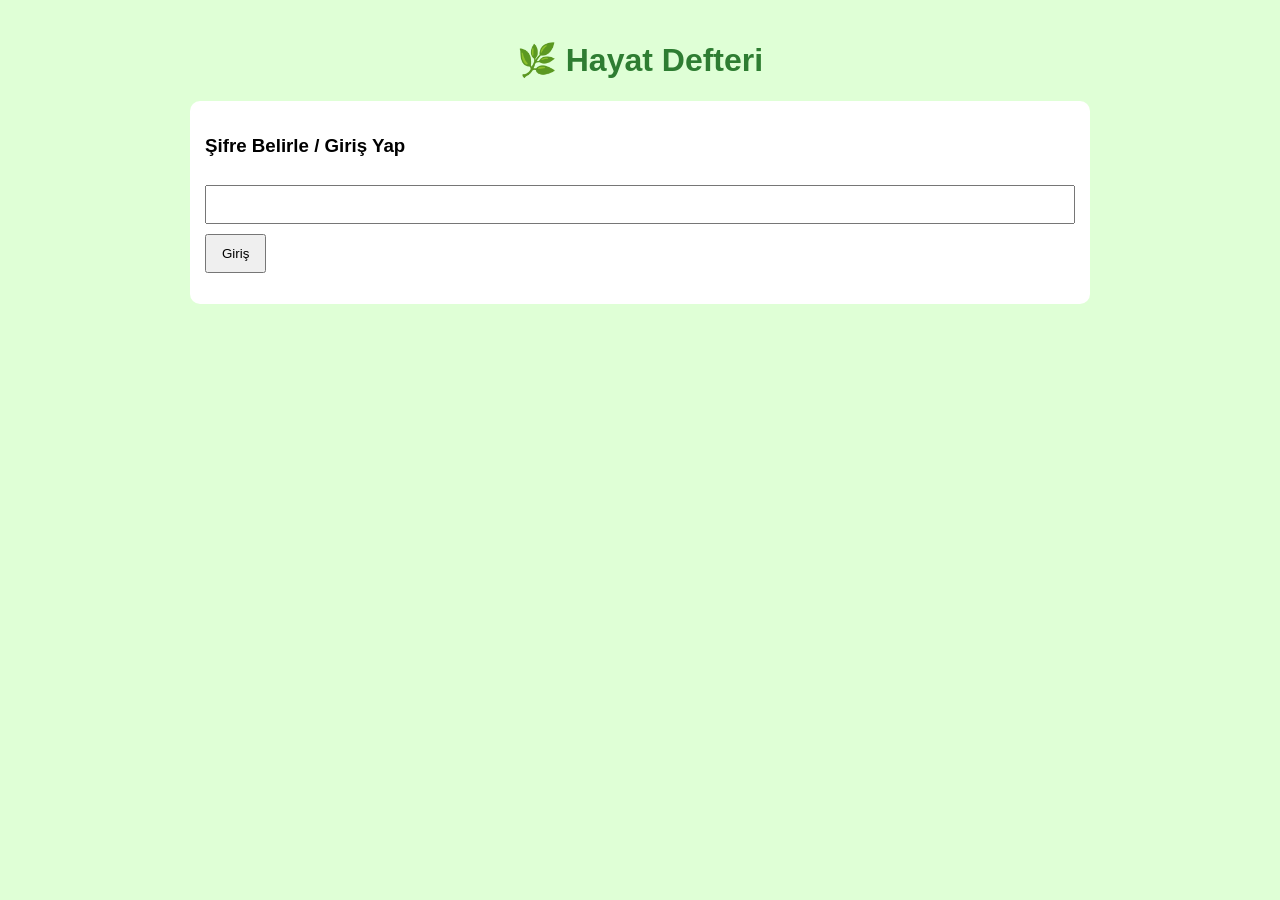
==== index.html @ 713da4f9 "Rename index.html.html to index.html" ====
﻿<!DOCTYPE html>
<html lang="tr">
<head>
<meta charset="UTF-8">
<title>Hayat Defteri</title>

<style>
body{
background:#dfffd6;
font-family:Arial,sans-serif;
max-width:900px;
margin:auto;
padding:20px;
}

h1{
text-align:center;
color:#2e7d32;
}

.kutu{
background:white;
padding:15px;
margin-top:15px;
border-radius:10px;
}

input,textarea,select{
width:100%;
padding:10px;
margin-top:10px;
box-sizing:border-box;
}

button{
padding:10px 15px;
margin-top:10px;
cursor:pointer;
}

.hidden{
display:none;
}
</style>
</head>
<body>

<h1>🌿 Hayat Defteri</h1>

<div id="loginBox" class="kutu">
<h3>Şifre Belirle / Giriş Yap</h3>

<input type="password" id="sifre">

<button onclick="giris()">Giriş</button>

<p id="hata"></p>
</div>

<div id="app" class="hidden">

<div class="kutu">
<h2>📅 Tarih</h2>
<input type="date" id="tarih">
</div>

<div class="kutu">
<h2>📝 Günlük</h2>

<textarea id="gunluk" rows="6"></textarea>

<select id="ruh">
<option>😄 Çok iyi</option>
<option>🙂 İyi</option>
<option>😐 Normal</option>
<option>😔 Kötü</option>
</select>

<button onclick="kaydet()">Kaydet</button>
</div>

<div class="kutu">
<h2>🎯 Hedefler</h2>

<input id="hedefInput">

<button onclick="hedefEkle()">Hedef Ekle</button>

<ul id="hedefListe"></ul>
</div>

<div class="kutu">
<h2>🔎 Arama</h2>

<input id="aramaInput" oninput="arama()" placeholder="Ara">

<ul id="aramaListe"></ul>
</div>

<div class="kutu">
<h2>📊 İstatistik</h2>

<p>Toplam Günlük: <span id="topGunluk">0</span></p>

<p>Toplam Hedef: <span id="topHedef">0</span></p>

<p>Tamamlanan Hedef: <span id="tamamlanan">0</span></p>
</div>

</div>

<script>

let sifre = localStorage.getItem("sifre");

if(!sifre){

sifre = prompt("İlk şifreni belirle");

if(sifre){
localStorage.setItem("sifre",sifre);
}

}

function giris(){

let girilen =
document.getElementById("sifre").value;

if(girilen===sifre){

document.getElementById("loginBox").style.display="none";

document.getElementById("app").classList.remove("hidden");

}
else{

document.getElementById("hata").innerText=
"Yanlış şifre";

}

}

let gunlukler =
JSON.parse(localStorage.getItem("gunlukler")||"[]");

function kaydet(){

let tarih =
document.getElementById("tarih").value;

let yazi =
document.getElementById("gunluk").value;

let ruh =
document.getElementById("ruh").value;

if(tarih==="" || yazi.trim()===""){

alert("Tarih ve günlük gir");

return;

}

gunlukler.push({

tarih:tarih,
yazi:yazi,
ruh:ruh

});

localStorage.setItem(
"gunlukler",
JSON.stringify(gunlukler)
);

document.getElementById("gunluk").value="";

istatistik();

alert("Kaydedildi");

}

let hedefler =
JSON.parse(localStorage.getItem("hedefler")||"[]");

function hedefEkle(){

let hedef =
document.getElementById("hedefInput").value;

if(hedef.trim()==="") return;

hedefler.push({

isim:hedef,
tamam:false

});

localStorage.setItem(
"hedefler",
JSON.stringify(hedefler)
);

document.getElementById("hedefInput").value="";

hedefListe();

}

function hedefListe(){

let liste =
document.getElementById("hedefListe");

liste.innerHTML="";

let tamam=0;

hedefler.forEach((h,i)=>{

if(h.tamam) tamam++;

liste.innerHTML +=
`<li>
<input type="checkbox"
${h.tamam?"checked":""}
onchange="degistir(${i})">
${h.isim}
</li>`;

});

document.getElementById("tamamlanan").innerText=
tamam;

document.getElementById("topHedef").innerText=
hedefler.length;

}

function degistir(i){

hedefler[i].tamam =
!hedefler[i].tamam;

localStorage.setItem(
"hedefler",
JSON.stringify(hedefler)
);

hedefListe();

}

function arama(){

let metin =
document.getElementById("aramaInput")
.value.toLowerCase();

let liste =
document.getElementById("aramaListe");

liste.innerHTML="";

gunlukler.forEach(g=>{

if(
g.yazi.toLowerCase().includes(metin)
){

liste.innerHTML +=
`<li>${g.tarih} - ${g.yazi}</li>`;

}

});

}

function istatistik(){

document.getElementById("topGunluk")
.innerText =
gunlukler.length;

}

istatistik();
hedefListe();

</script>

</body>
</html>
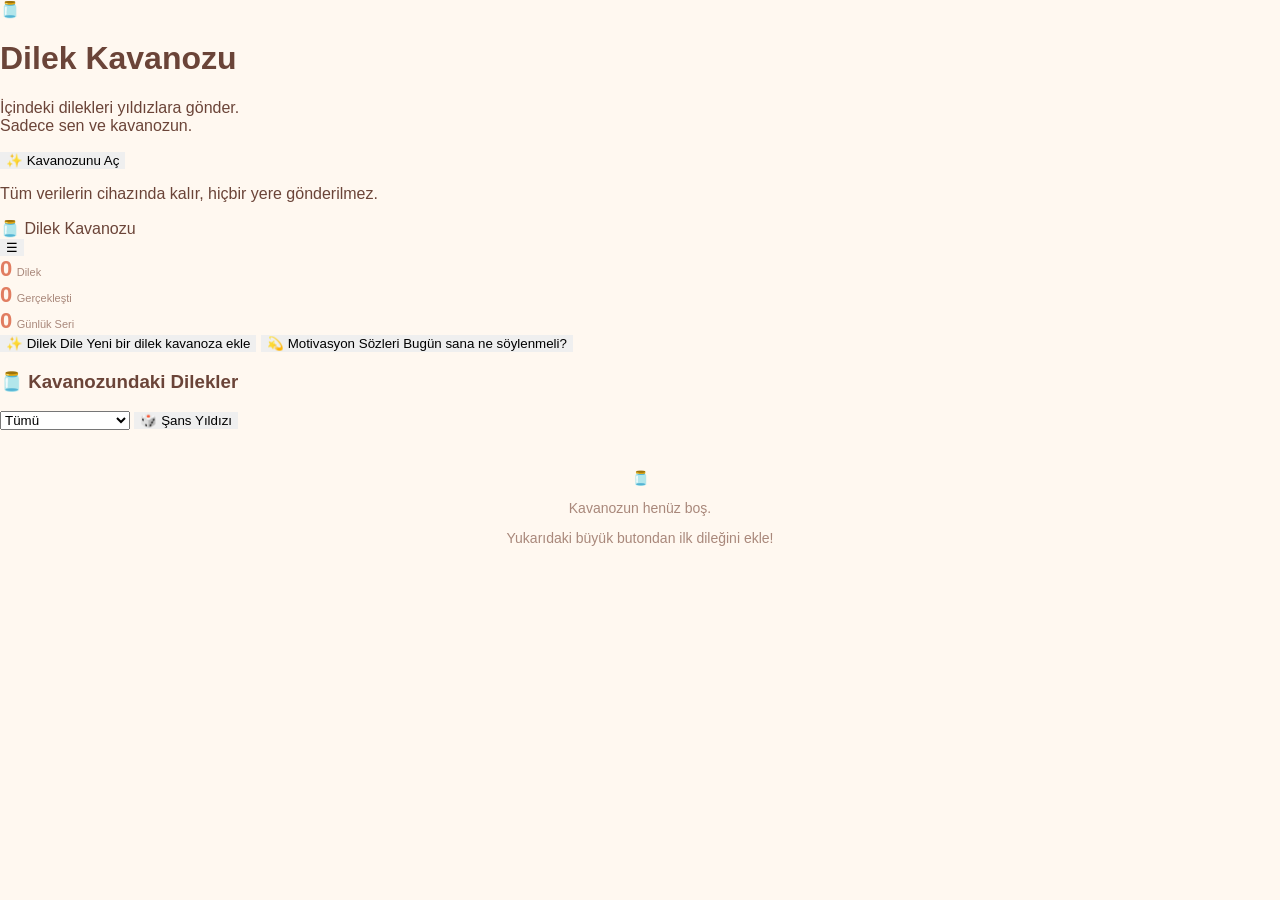
==== commit 6dcbfef8: "Update index.html" ====
--- a/index.html
+++ b/index.html
@@ -1,303 +1,224 @@
-﻿<!DOCTYPE html>
+<!DOCTYPE html>
 <html lang="tr">
 <head>
 <meta charset="UTF-8">
-<title>Hayat Defteri</title>
-
-<style>
-body{
-background:#dfffd6;
-font-family:Arial,sans-serif;
-max-width:900px;
-margin:auto;
-padding:20px;
-}
-
-h1{
-text-align:center;
-color:#2e7d32;
-}
-
-.kutu{
-background:white;
-padding:15px;
-margin-top:15px;
-border-radius:10px;
-}
-
-input,textarea,select{
-width:100%;
-padding:10px;
-margin-top:10px;
-box-sizing:border-box;
-}
-
-button{
-padding:10px 15px;
-margin-top:10px;
-cursor:pointer;
-}
-
-.hidden{
-display:none;
-}
-</style>
+<meta name="viewport" content="width=device-width, initial-scale=1.0">
+<title>Dilek Kavanozu</title>
+<link rel="manifest" href="manifest.json">
+<meta name="theme-color" content="#0f0c29">
+<link rel="stylesheet" href="style-5.css">
+<link href="https://fonts.googleapis.com/css2?family=Quicksand:wght@400;600;700&display=swap" rel="stylesheet">
 </head>
 <body>
 
-<h1>🌿 Hayat Defteri</h1>
-
-<div id="loginBox" class="kutu">
-<h3>Şifre Belirle / Giriş Yap</h3>
-
-<input type="password" id="sifre">
-
-<button onclick="giris()">Giriş</button>
-
-<p id="hata"></p>
-</div>
-
-<div id="app" class="hidden">
-
-<div class="kutu">
-<h2>📅 Tarih</h2>
-<input type="date" id="tarih">
-</div>
-
-<div class="kutu">
-<h2>📝 Günlük</h2>
-
-<textarea id="gunluk" rows="6"></textarea>
-
-<select id="ruh">
-<option>😄 Çok iyi</option>
-<option>🙂 İyi</option>
-<option>😐 Normal</option>
-<option>😔 Kötü</option>
-</select>
-
-<button onclick="kaydet()">Kaydet</button>
-</div>
-
-<div class="kutu">
-<h2>🎯 Hedefler</h2>
-
-<input id="hedefInput">
-
-<button onclick="hedefEkle()">Hedef Ekle</button>
-
-<ul id="hedefListe"></ul>
-</div>
-
-<div class="kutu">
-<h2>🔎 Arama</h2>
-
-<input id="aramaInput" oninput="arama()" placeholder="Ara">
-
-<ul id="aramaListe"></ul>
-</div>
-
-<div class="kutu">
-<h2>📊 İstatistik</h2>
-
-<p>Toplam Günlük: <span id="topGunluk">0</span></p>
-
-<p>Toplam Hedef: <span id="topHedef">0</span></p>
-
-<p>Tamamlanan Hedef: <span id="tamamlanan">0</span></p>
-</div>
-
-</div>
-
-<script>
-
-let sifre = localStorage.getItem("sifre");
-
-if(!sifre){
-
-sifre = prompt("İlk şifreni belirle");
-
-if(sifre){
-localStorage.setItem("sifre",sifre);
-}
-
-}
-
-function giris(){
-
-let girilen =
-document.getElementById("sifre").value;
-
-if(girilen===sifre){
-
-document.getElementById("loginBox").style.display="none";
-
-document.getElementById("app").classList.remove("hidden");
-
-}
-else{
-
-document.getElementById("hata").innerText=
-"Yanlış şifre";
-
-}
-
-}
-
-let gunlukler =
-JSON.parse(localStorage.getItem("gunlukler")||"[]");
-
-function kaydet(){
-
-let tarih =
-document.getElementById("tarih").value;
-
-let yazi =
-document.getElementById("gunluk").value;
-
-let ruh =
-document.getElementById("ruh").value;
-
-if(tarih==="" || yazi.trim()===""){
-
-alert("Tarih ve günlük gir");
-
-return;
-
-}
-
-gunlukler.push({
-
-tarih:tarih,
-yazi:yazi,
-ruh:ruh
-
-});
-
-localStorage.setItem(
-"gunlukler",
-JSON.stringify(gunlukler)
-);
-
-document.getElementById("gunluk").value="";
-
-istatistik();
-
-alert("Kaydedildi");
-
-}
-
-let hedefler =
-JSON.parse(localStorage.getItem("hedefler")||"[]");
-
-function hedefEkle(){
-
-let hedef =
-document.getElementById("hedefInput").value;
-
-if(hedef.trim()==="") return;
-
-hedefler.push({
-
-isim:hedef,
-tamam:false
-
-});
-
-localStorage.setItem(
-"hedefler",
-JSON.stringify(hedefler)
-);
-
-document.getElementById("hedefInput").value="";
-
-hedefListe();
-
-}
-
-function hedefListe(){
-
-let liste =
-document.getElementById("hedefListe");
-
-liste.innerHTML="";
-
-let tamam=0;
-
-hedefler.forEach((h,i)=>{
-
-if(h.tamam) tamam++;
-
-liste.innerHTML +=
-`<li>
-<input type="checkbox"
-${h.tamam?"checked":""}
-onchange="degistir(${i})">
-${h.isim}
-</li>`;
-
-});
-
-document.getElementById("tamamlanan").innerText=
-tamam;
-
-document.getElementById("topHedef").innerText=
-hedefler.length;
-
-}
-
-function degistir(i){
-
-hedefler[i].tamam =
-!hedefler[i].tamam;
-
-localStorage.setItem(
-"hedefler",
-JSON.stringify(hedefler)
-);
-
-hedefListe();
-
-}
-
-function arama(){
-
-let metin =
-document.getElementById("aramaInput")
-.value.toLowerCase();
-
-let liste =
-document.getElementById("aramaListe");
-
-liste.innerHTML="";
-
-gunlukler.forEach(g=>{
-
-if(
-g.yazi.toLowerCase().includes(metin)
-){
-
-liste.innerHTML +=
-`<li>${g.tarih} - ${g.yazi}</li>`;
-
-}
-
-});
-
-}
-
-function istatistik(){
-
-document.getElementById("topGunluk")
-.innerText =
-gunlukler.length;
-
-}
-
-istatistik();
-hedefListe();
-
-</script>
-
+<!-- 🌟 HOŞGELDİN EKRANI -->
+<div id="welcomeScreen" class="screen active">
+  <div class="stars-bg"></div>
+  <div class="welcome-content">
+    <div class="jar-icon">🫙</div>
+    <h1>Dilek Kavanozu</h1>
+    <p class="welcome-sub">İçindeki dilekleri yıldızlara gönder.<br>Sadece sen ve kavanozun.</p>
+    <button id="startBtn" class="btn-magic">✨ Kavanozunu Aç</button>
+    <p class="welcome-hint">Tüm verilerin cihazında kalır, hiçbir yere gönderilmez.</p>
+  </div>
+</div>
+
+<!-- 🔐 KİLİT EKRANI (varsa) -->
+<div id="lockScreen" class="screen hidden">
+  <div class="stars-bg"></div>
+  <div class="lock-content">
+    <div class="jar-icon small">🔒</div>
+    <h2>Kavanozun Kilitli</h2>
+    <input type="password" id="pinInput" inputmode="numeric" maxlength="6" placeholder="PIN Kodun">
+    <button id="pinSubmit" class="btn-magic">Aç</button>
+    <p id="pinError" class="error-text hidden">Yanlış PIN</p>
+  </div>
+</div>
+
+<!-- 🏠 ANA UYGULAMA -->
+<div id="app" class="screen hidden">
+  <div class="stars-bg"></div>
+  
+  <header class="top-bar">
+    <div class="logo-small">🫙 Dilek Kavanozu</div>
+    <button id="menuBtn" class="icon-btn">☰</button>
+  </header>
+
+  <main class="main-content">
+    
+    <div id="luckyStarCard" class="lucky-star hidden">
+      <div class="lucky-label">⭐ Bugünün Şans Yıldızı</div>
+      <p id="luckyText"></p>
+      <button id="luckyClose" class="btn-small">Kapat</button>
+    </div>
+
+    <div class="stats-bar">
+      <div class="stat-item">
+        <span id="statTotal" class="stat-num">0</span>
+        <span class="stat-label">Dilek</span>
+      </div>
+      <div class="stat-item">
+        <span id="statDone" class="stat-num">0</span>
+        <span class="stat-label">Gerçekleşti</span>
+      </div>
+      <div class="stat-item">
+        <span id="statStreak" class="stat-num">0</span>
+        <span class="stat-label">Günlük Seri</span>
+      </div>
+    </div>
+
+    <div class="hero-buttons">
+      <button id="wishBtn" class="btn-giant">
+        <span class="giant-icon">✨</span>
+        <span class="giant-text">Dilek Dile</span>
+        <span class="giant-sub">Yeni bir dilek kavanoza ekle</span>
+      </button>
+      
+      <button id="motivationBtn" class="btn-giant secondary">
+        <span class="giant-icon">💫</span>
+        <span class="giant-text">Motivasyon Sözleri</span>
+        <span class="giant-sub">Bugün sana ne söylenmeli?</span>
+      </button>
+    </div>
+
+    <div class="section-header">
+      <h3>🫙 Kavanozundaki Dilekler</h3>
+      <div class="filter-row">
+        <select id="categoryFilter">
+          <option value="all">Tümü</option>
+          <option value="love">💕 Aşk</option>
+          <option value="money">💰 Para</option>
+          <option value="health">🏥 Sağlık</option>
+          <option value="career">🚀 Kariyer</option>
+          <option value="family">👨‍👩‍👧 Aile</option>
+          <option value="growth">🌟 Kişisel Gelişim</option>
+          <option value="surprise">🎁 Sürpriz</option>
+        </select>
+        <button id="luckyStarBtn" class="btn-small glow">🎲 Şans Yıldızı</button>
+      </div>
+    </div>
+
+    <div id="wishList" class="wish-list"></div>
+    <div id="emptyWishes" class="empty-state">
+      <div class="empty-jar">🫙</div>
+      <p>Kavanozun henüz boş.</p>
+      <p class="empty-sub">Yukarıdaki büyük butondan ilk dileğini ekle!</p>
+    </div>
+  </main>
+</div>
+
+<!-- 📝 DİLEK EKLEME MODALI -->
+<div id="wishModal" class="modal hidden">
+  <div class="modal-overlay"></div>
+  <div class="modal-content">
+    <button class="modal-close" id="closeWishModal">×</button>
+    <h2>✨ Yeni Dilek</h2>
+    
+    <div class="form-group">
+      <label>Kategorin</label>
+      <div class="category-pills">
+        <button class="pill" data-cat="love">💕 Aşk</button>
+        <button class="pill" data-cat="money">💰 Para</button>
+        <button class="pill" data-cat="health">🏥 Sağlık</button>
+        <button class="pill" data-cat="career">🚀 Kariyer</button>
+        <button class="pill" data-cat="family">👨‍👩‍👧 Aile</button>
+        <button class="pill" data-cat="growth">🌟 Gelişim</button>
+        <button class="pill" data-cat="surprise">🎁 Sürpriz</button>
+      </div>
+    </div>
+    
+    <div class="form-group">
+      <label>Dileğin</label>
+      <textarea id="wishText" rows="4" placeholder="Kalbinden geçeni yaz..."></textarea>
+    </div>
+    
+    <div class="form-group">
+      <label>🎥 Video Ekle (İsteğe Bağlı)</label>
+      <input type="file" id="wishVideo" accept="video/*" class="file-input">
+      <div id="videoPreview" class="video-preview hidden"></div>
+    </div>
+    
+    <button id="saveWishBtn" class="btn-magic btn-full">Kavanoza Ekle 🌟</button>
+  </div>
+</div>
+
+<!-- 💫 MOTİVASYON MODALI -->
+<div id="motivationModal" class="modal hidden">
+  <div class="modal-overlay"></div>
+  <div class="modal-content motivation-card">
+    <button class="modal-close" id="closeMotivationModal">×</button>
+    <div class="motivation-icon">💫</div>
+    <h2>Sana Özel</h2>
+    <p id="motivationQuote" class="quote-text"></p>
+    <div class="motivation-actions">
+      <button id="speakQuoteBtn" class="btn-secondary">🔊 Sesli Oku</button>
+      <button id="newQuoteBtn" class="btn-magic">Başka Söz</button>
+    </div>
+  </div>
+</div>
+
+<!-- 🎥 VİDEO LIGHTBOX -->
+<div id="videoLightbox" class="lightbox hidden">
+  <div class="lightbox-overlay"></div>
+  <div class="lightbox-content">
+    <button class="lightbox-close" id="closeLightbox">×</button>
+    <video id="lightboxVideo" controls></video>
+  </div>
+</div>
+
+<!-- ⚙️ AYARLAR MENÜSÜ -->
+<div id="settingsMenu" class="side-menu hidden">
+  <div class="side-menu-overlay" id="settingsOverlay"></div>
+  <div class="side-menu-panel">
+    <div class="side-menu-header">
+      <h3>⚙️ Ayarlar</h3>
+      <button id="closeSettings" class="icon-btn">×</button>
+    </div>
+    
+    <div class="setting-item">
+      <span>🌙 Karanlık Tema</span>
+      <label class="toggle">
+        <input type="checkbox" id="darkToggle" checked>
+        <span class="toggle-slider"></span>
+      </label>
+    </div>
+    
+    <div class="setting-item">
+      <span>🔔 Günlük Bildirim</span>
+      <label class="toggle">
+        <input type="checkbox" id="notifToggle">
+        <span class="toggle-slider"></span>
+      </label>
+      <small class="setting-hint">Her akşam 21:00'de hatırlatma</small>
+    </div>
+    
+    <div class="setting-item">
+      <span>🔐 PIN Koruması</span>
+      <div id="pinSetupArea"></div>
+    </div>
+    
+    <div class="setting-item">
+      <span>✍️ Kendi Sözlerin</span>
+      <div class="custom-quotes-area">
+        <input type="text" id="newQuoteInput" placeholder="Yeni motivasyon sözü...">
+        <button id="addQuoteBtn" class="btn-small">Ekle</button>
+      </div>
+      <div id="customQuoteList" class="quote-list"></div>
+    </div>
+    
+    <div class="setting-item danger-zone">
+      <button id="exportBtn" class="btn-secondary btn-full">📤 Verileri Dışa Aktar</button>
+      <button id="clearBtn" class="btn-danger btn-full">🗑️ Tüm Dilekleri Sil</button>
+    </div>
+  </div>
+</div>
+
+<!-- 🎉 KUTLAMA OVERLAY -->
+<div id="celebrationOverlay" class="celebration hidden">
+  <div class="celebration-text">🎉 Dileğin Gerçekleşti! 🎉</div>
+  <div class="confetti"></div>
+</div>
+
+<script src="app.js"></script>
 </body>
 </html>
--- a/style-5.css
+++ b/style-5.css
@@ -0,0 +1,342 @@
+:root {
+  --cream: #FFF8F0;
+  --peach: #FFDCC4;
+  --peach-soft: #FFEADD;
+  --coral: #F2967D;
+  --coral-dark: #E17D61;
+  --rose: #E8AEB7;
+  --brown: #6B4438;
+  --brown-soft: #A9887B;
+  --white: #FFFFFF;
+  --shadow: rgba(107, 68, 56, 0.12);
+
+  --font-display: 'Comfortaa', sans-serif;
+  --font-body: 'Inter', sans-serif;
+  --font-hand: 'Caveat', cursive;
+}
+
+* { box-sizing: border-box; }
+
+body {
+  margin: 0;
+  background: var(--cream);
+  font-family: var(--font-body);
+  color: var(--brown);
+  -webkit-tap-highlight-color: transparent;
+}
+
+.hidden { display: none !important; }
+
+button { font-family: inherit; cursor: pointer; border: none; }
+input, textarea { font-family: inherit; }
+
+/* ---------- KİLİT EKRANI ---------- */
+.lock-screen {
+  position: fixed; inset: 0;
+  background: linear-gradient(160deg, var(--peach-soft), var(--cream));
+  display: flex; align-items: center; justify-content: center;
+  padding: 24px;
+  z-index: 100;
+}
+.lock-card {
+  background: var(--white);
+  border-radius: 24px;
+  padding: 36px 28px;
+  text-align: center;
+  max-width: 340px;
+  width: 100%;
+  box-shadow: 0 12px 32px var(--shadow);
+}
+.lock-icon { font-size: 40px; margin-bottom: 8px; }
+.lock-card h2 { font-family: var(--font-display); margin: 4px 0; }
+.lock-sub { color: var(--brown-soft); font-size: 14px; margin-bottom: 20px; }
+#pinInput {
+  width: 100%; padding: 14px; border-radius: 14px;
+  border: 2px solid var(--peach); text-align: center;
+  font-size: 20px; letter-spacing: 6px; margin-bottom: 14px;
+  background: var(--cream); color: var(--brown);
+}
+#pinInput:focus { outline: none; border-color: var(--coral); }
+.pin-error { color: var(--coral-dark); font-size: 13px; margin-top: 10px; }
+
+/* ---------- GENEL ---------- */
+.app { max-width: 480px; margin: 0 auto; padding: 20px 16px 40px; }
+
+.btn-primary {
+  background: var(--coral);
+  color: var(--white);
+  padding: 14px 20px;
+  border-radius: 16px;
+  font-weight: 600;
+  font-size: 15px;
+  transition: transform .15s ease, background .15s ease;
+}
+.btn-primary:active { transform: scale(0.97); background: var(--coral-dark); }
+.btn-secondary {
+  background: var(--peach-soft);
+  color: var(--brown);
+  padding: 14px 20px;
+  border-radius: 16px;
+  font-weight: 600;
+  font-size: 15px;
+}
+.btn-secondary:active { transform: scale(0.97); }
+.btn-full { width: 100%; }
+
+.card {
+  background: var(--white);
+  border-radius: 20px;
+  padding: 20px;
+  margin-bottom: 16px;
+  box-shadow: 0 6px 18px var(--shadow);
+}
+
+/* ---------- ÜST BAR ---------- */
+.topbar {
+  display: flex; justify-content: space-between; align-items: flex-start;
+  margin-bottom: 18px;
+}
+.topbar h1 {
+  font-family: var(--font-display);
+  font-size: 22px;
+  margin: 0;
+  color: var(--brown);
+}
+.today-date { margin: 4px 0 0; font-size: 13px; color: var(--brown-soft); text-transform: capitalize; }
+.streak-badge {
+  display: flex; align-items: center; gap: 4px;
+  background: var(--peach-soft);
+  padding: 8px 14px;
+  border-radius: 20px;
+  font-weight: 700;
+  font-size: 14px;
+  color: var(--coral-dark);
+}
+
+/* ---------- SEKMELER ---------- */
+.tabs {
+  display: flex;
+  background: var(--peach-soft);
+  border-radius: 16px;
+  padding: 4px;
+  margin-bottom: 18px;
+}
+.tab-btn {
+  flex: 1;
+  background: transparent;
+  padding: 10px 0;
+  border-radius: 12px;
+  font-size: 14px;
+  font-weight: 600;
+  color: var(--brown-soft);
+}
+.tab-btn.active { background: var(--white); color: var(--coral-dark); box-shadow: 0 2px 8px var(--shadow); }
+
+.tab-panel { display: none; }
+.tab-panel.active { display: block; }
+
+/* ---------- YAZMA KARTI ---------- */
+.prompt-label { font-weight: 600; margin: 0 0 12px; font-size: 15px; }
+.mood-row {
+  display: flex; gap: 8px; overflow-x: auto; padding-bottom: 6px; margin-bottom: 16px;
+  scrollbar-width: none;
+}
+.mood-row::-webkit-scrollbar { display: none; }
+.mood-btn {
+  flex: 0 0 auto;
+  background: var(--cream);
+  border-radius: 14px;
+  padding: 10px 12px;
+  display: flex; flex-direction: column; align-items: center; gap: 4px;
+  font-size: 22px;
+  min-width: 64px;
+  border: 2px solid transparent;
+}
+.mood-btn span { font-size: 11px; color: var(--brown-soft); font-weight: 500; }
+.mood-btn.selected { border-color: var(--coral); background: var(--peach-soft); }
+
+#entryText {
+  width: 100%;
+  border: 2px solid var(--peach);
+  border-radius: 16px;
+  padding: 14px;
+  font-size: 15px;
+  line-height: 1.6;
+  resize: vertical;
+  background: var(--cream);
+  color: var(--brown);
+  margin-bottom: 14px;
+}
+#entryText:focus { outline: none; border-color: var(--coral); }
+
+.goal-row { margin-bottom: 16px; }
+#goalInput {
+  width: 100%;
+  padding: 12px 14px;
+  border-radius: 14px;
+  border: 2px solid var(--peach);
+  background: var(--cream);
+  color: var(--brown);
+  font-size: 14px;
+}
+#goalInput:focus { outline: none; border-color: var(--coral); }
+
+/* ---------- GÜNÜN SORUSU ---------- */
+.question-card {
+  background: linear-gradient(135deg, var(--rose), var(--peach));
+}
+.question-label {
+  font-size: 11px;
+  text-transform: uppercase;
+  letter-spacing: 1px;
+  font-weight: 700;
+  color: var(--white);
+  opacity: 0.85;
+  margin: 0 0 8px;
+}
+.daily-question {
+  font-family: var(--font-hand);
+  font-size: 24px;
+  color: var(--white);
+  margin: 0;
+  line-height: 1.35;
+}
+
+/* ---------- KENDİ SÖZLERİN ---------- */
+.custom-quote-input {
+  display: flex;
+  gap: 8px;
+  margin-bottom: 14px;
+}
+.custom-quote-input input {
+  flex: 1;
+  padding: 12px 14px;
+  border-radius: 14px;
+  border: 2px solid var(--peach);
+  background: var(--cream);
+  color: var(--brown);
+  font-size: 14px;
+}
+.custom-quote-input input:focus { outline: none; border-color: var(--coral); }
+.custom-quote-input .btn-primary { padding: 12px 18px; font-size: 14px; }
+
+.custom-quote-list { display: flex; flex-direction: column; gap: 8px; }
+.custom-quote-item {
+  display: flex;
+  justify-content: space-between;
+  align-items: center;
+  gap: 10px;
+  background: var(--cream);
+  border-radius: 12px;
+  padding: 10px 12px;
+}
+.custom-quote-item p {
+  margin: 0;
+  font-size: 13px;
+  font-family: var(--font-hand);
+  font-size: 18px;
+  color: var(--brown);
+}
+.custom-quote-item button {
+  background: none;
+  color: var(--brown-soft);
+  font-size: 12px;
+  text-decoration: underline;
+  flex-shrink: 0;
+}
+.custom-quote-empty { font-size: 12px; color: var(--brown-soft); font-style: italic; }
+
+/* ---------- GEÇMİŞ ---------- */
+.history-toolbar { margin-bottom: 14px; }
+#searchInput {
+  width: 100%;
+  padding: 12px 14px;
+  border-radius: 14px;
+  border: 2px solid var(--peach);
+  background: var(--white);
+  font-size: 14px;
+}
+#searchInput:focus { outline: none; border-color: var(--coral); }
+
+.history-item {
+  background: var(--white);
+  border-radius: 18px;
+  padding: 16px;
+  margin-bottom: 12px;
+  box-shadow: 0 4px 14px var(--shadow);
+  border-left: 4px solid var(--rose);
+}
+.history-item-top {
+  display: flex; justify-content: space-between; align-items: center;
+  margin-bottom: 8px;
+}
+.history-date { font-size: 12px; color: var(--brown-soft); font-weight: 600; }
+.history-mood { font-size: 20px; }
+.history-text { font-size: 14px; line-height: 1.5; margin: 0 0 8px; white-space: pre-wrap; }
+.history-goal {
+  font-size: 12px; color: var(--coral-dark); background: var(--peach-soft);
+  display: inline-block; padding: 4px 10px; border-radius: 10px; margin-bottom: 8px;
+}
+.history-actions { display: flex; justify-content: flex-end; }
+.delete-btn { background: none; color: var(--brown-soft); font-size: 12px; text-decoration: underline; }
+
+.empty-state { text-align: center; color: var(--brown-soft); margin-top: 40px; font-size: 14px; }
+
+/* ---------- AYARLAR ---------- */
+.card h3 { margin: 0 0 6px; font-family: var(--font-display); font-size: 16px; }
+.settings-desc { font-size: 13px; color: var(--brown-soft); margin: 0 0 14px; }
+#pinSetupArea input {
+  width: 100%; padding: 12px; border-radius: 12px; border: 2px solid var(--peach);
+  margin-bottom: 10px; text-align: center; letter-spacing: 4px; background: var(--cream);
+}
+.stats-grid { display: grid; grid-template-columns: 1fr 1fr; gap: 12px; }
+.stat-box { background: var(--cream); border-radius: 14px; padding: 14px; text-align: center; }
+.stat-num { font-size: 22px; font-weight: 700; color: var(--coral-dark); font-family: var(--font-display); }
+.stat-label { font-size: 11px; color: var(--brown-soft); margin-top: 2px; }
+
+/* ---------- MANİFESTO KARTI ---------- */
+.manifesto-overlay {
+  position: fixed; inset: 0;
+  background: rgba(107, 68, 56, 0.35);
+  display: flex; align-items: center; justify-content: center;
+  padding: 24px;
+  z-index: 200;
+  animation: fadeIn .25s ease;
+}
+@keyframes fadeIn { from { opacity: 0; } to { opacity: 1; } }
+
+.manifesto-card {
+  background: linear-gradient(155deg, var(--peach-soft), var(--white));
+  border-radius: 20px;
+  padding: 32px 26px;
+  max-width: 340px;
+  width: 100%;
+  text-align: center;
+  transform: rotate(-1.2deg);
+  box-shadow: 0 20px 50px rgba(107, 68, 56, 0.25);
+  animation: popIn .35s cubic-bezier(.2,.9,.3,1.3);
+}
+@keyframes popIn {
+  from { transform: rotate(-1.2deg) scale(0.85); opacity: 0; }
+  to { transform: rotate(-1.2deg) scale(1); opacity: 1; }
+}
+.manifesto-seal { font-size: 28px; margin-bottom: 10px; }
+.manifesto-quote {
+  font-family: var(--font-hand);
+  font-size: 28px;
+  line-height: 1.35;
+  color: var(--brown);
+  margin: 0 0 16px;
+}
+.manifesto-line {
+  width: 60px; height: 2px; background: var(--coral);
+  margin: 0 auto 10px; border-radius: 2px;
+}
+.manifesto-sub {
+  font-size: 12px; color: var(--brown-soft); margin: 0 0 20px;
+  font-style: italic;
+}
+
+@media (min-width: 520px) {
+  .app { padding-top: 32px; }
+}
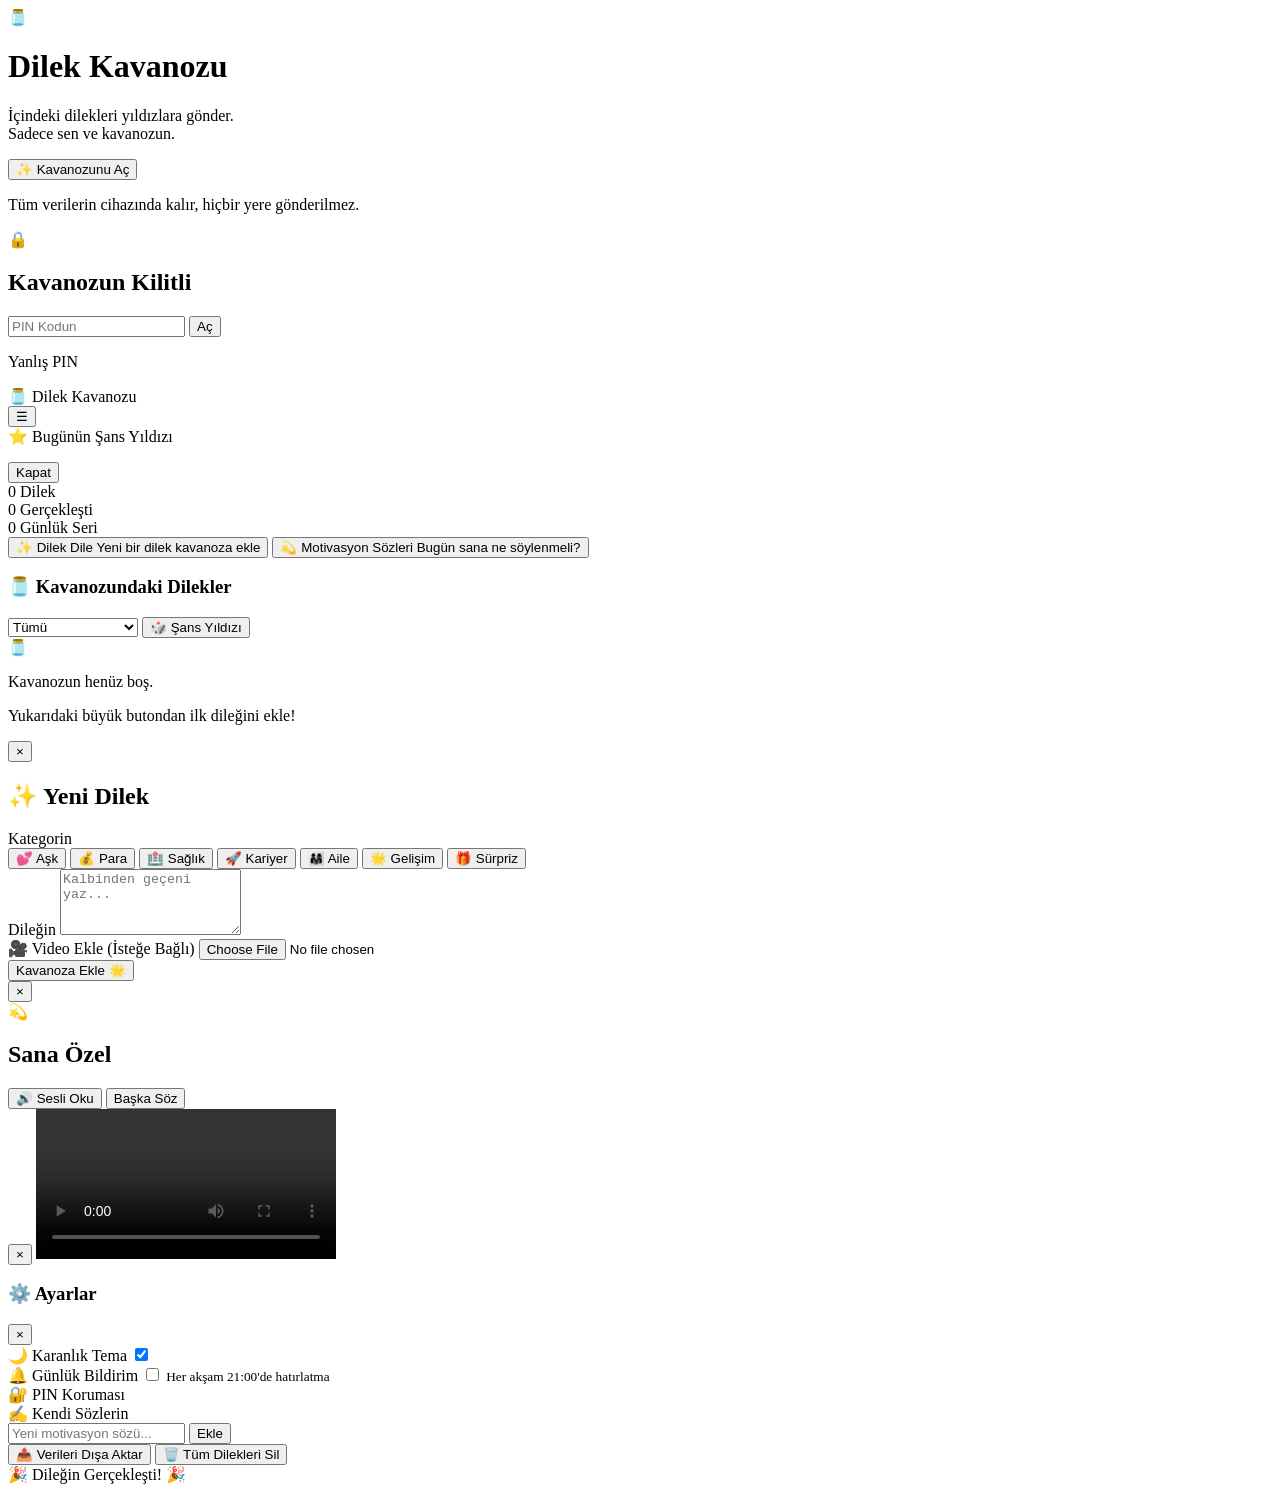
==== commit fe32eea5: "Rename index-7.html to index.html" ====
--- a/index.html
+++ b/index.html
@@ -6,7 +6,7 @@
 <title>Dilek Kavanozu</title>
 <link rel="manifest" href="manifest.json">
 <meta name="theme-color" content="#0f0c29">
-<link rel="stylesheet" href="style-5.css">
+<link rel="stylesheet" href="stil-5.css">
 <link href="https://fonts.googleapis.com/css2?family=Quicksand:wght@400;600;700&display=swap" rel="stylesheet">
 </head>
 <body>
@@ -219,6 +219,6 @@
   <div class="confetti"></div>
 </div>
 
-<script src="app.js"></script>
+<script src="uygulama.js"></script>
 </body>
 </html>
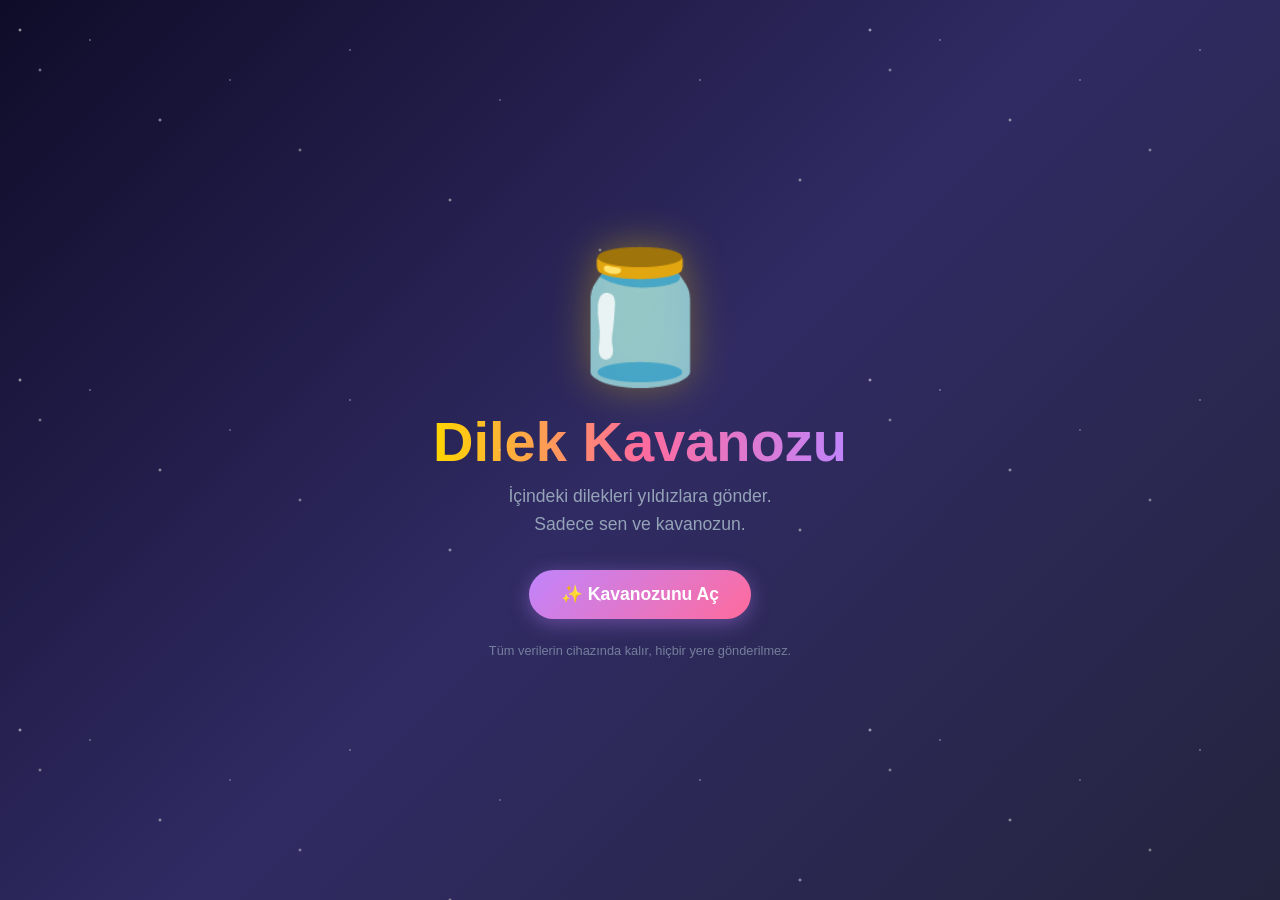
==== commit ca1de3c4: "Update index.html" ====
--- a/index.html
+++ b/index.html
@@ -6,7 +6,1025 @@
 <title>Dilek Kavanozu</title>
 <link rel="manifest" href="manifest.json">
 <meta name="theme-color" content="#0f0c29">
-<link rel="stylesheet" href="stil-5.css">
+<style>
+@import url('https://fonts.googleapis.com/css2?family=Quicksand:wght@400;600;700&display=swap');
+
+:root {
+  --bg-deep: #0f0c29;
+  --bg-mid: #302b63;
+  --bg-light: #24243e;
+  --accent-gold: #ffd700;
+  --accent-pink: #ff6b9d;
+  --accent-purple: #c084fc;
+  --accent-blue: #60a5fa;
+  --accent-green: #4ade80;
+  --accent-orange: #fb923c;
+  --text-primary: #f8fafc;
+  --text-secondary: #94a3b8;
+  --glass: rgba(255,255,255,0.08);
+  --glass-border: rgba(255,255,255,0.15);
+  --shadow: 0 8px 32px rgba(0,0,0,0.4);
+}
+
+body.light-theme {
+  --bg-deep: #fdf6ec;
+  --bg-mid: #f7e9d7;
+  --bg-light: #ffffff;
+  --accent-gold: #d4a017;
+  --accent-pink: #e8638a;
+  --accent-purple: #9b6fd6;
+  --accent-blue: #3b82f6;
+  --accent-green: #16a34a;
+  --accent-orange: #ea580c;
+  --text-primary: #2d2a3d;
+  --text-secondary: #6b6580;
+  --glass: rgba(0,0,0,0.04);
+  --glass-border: rgba(0,0,0,0.1);
+  --shadow: 0 8px 32px rgba(0,0,0,0.1);
+}
+
+body.light-theme .stars-bg {
+  opacity: 0.15;
+}
+
+* { margin:0; padding:0; box-sizing:border-box; }
+
+body {
+  font-family: 'Quicksand', sans-serif;
+  background: linear-gradient(135deg, var(--bg-deep) 0%, var(--bg-mid) 50%, var(--bg-light) 100%);
+  color: var(--text-primary);
+  min-height: 100vh;
+  overflow-x: hidden;
+  transition: background 0.3s ease, color 0.3s ease;
+}
+
+.stars-bg {
+  position: fixed;
+  top:0; left:0; width:100%; height:100%;
+  pointer-events: none;
+  z-index: 0;
+  background-image: 
+    radial-gradient(2px 2px at 20px 30px, rgba(255,255,255,0.8), transparent),
+    radial-gradient(2px 2px at 40px 70px, rgba(255,255,255,0.6), transparent),
+    radial-gradient(1px 1px at 90px 40px, rgba(255,255,255,0.9), transparent),
+    radial-gradient(2px 2px at 160px 120px, rgba(255,255,255,0.7), transparent),
+    radial-gradient(1px 1px at 230px 80px, rgba(255,255,255,0.8), transparent),
+    radial-gradient(2px 2px at 300px 150px, rgba(255,255,255,0.6), transparent),
+    radial-gradient(1px 1px at 350px 50px, rgba(255,255,255,0.9), transparent),
+    radial-gradient(2px 2px at 450px 200px, rgba(255,255,255,0.7), transparent),
+    radial-gradient(1px 1px at 500px 100px, rgba(255,255,255,0.8), transparent),
+    radial-gradient(2px 2px at 600px 250px, rgba(255,255,255,0.6), transparent),
+    radial-gradient(1px 1px at 700px 80px, rgba(255,255,255,0.9), transparent),
+    radial-gradient(2px 2px at 800px 180px, rgba(255,255,255,0.7), transparent);
+  background-size: 850px 350px;
+  animation: twinkle 5s ease-in-out infinite alternate;
+}
+
+@keyframes twinkle {
+  0% { opacity: 0.6; }
+  100% { opacity: 1; }
+}
+
+.screen {
+  position: relative;
+  z-index: 1;
+  min-height: 100vh;
+  display: none;
+}
+.screen.active { display: block; }
+
+.hidden { display: none !important; }
+
+.welcome-content {
+  display: flex;
+  flex-direction: column;
+  align-items: center;
+  justify-content: center;
+  min-height: 100vh;
+  text-align: center;
+  padding: 2rem;
+  animation: fadeInUp 1s ease;
+}
+
+.jar-icon {
+  font-size: 6rem;
+  margin-bottom: 1rem;
+  animation: float 3s ease-in-out infinite;
+  filter: drop-shadow(0 0 20px rgba(255,215,0,0.4));
+}
+.jar-icon.small { font-size: 3rem; }
+
+@keyframes float {
+  0%,100% { transform: translateY(0); }
+  50% { transform: translateY(-15px); }
+}
+
+@keyframes fadeInUp {
+  from { opacity:0; transform: translateY(30px); }
+  to { opacity:1; transform: translateY(0); }
+}
+
+.welcome-content h1 {
+  font-size: 2.5rem;
+  font-weight: 700;
+  background: linear-gradient(90deg, var(--accent-gold), var(--accent-pink), var(--accent-purple));
+  -webkit-background-clip: text;
+  -webkit-text-fill-color: transparent;
+  margin-bottom: 0.5rem;
+}
+
+.welcome-sub {
+  font-size: 1.1rem;
+  color: var(--text-secondary);
+  margin-bottom: 2rem;
+  line-height: 1.6;
+}
+
+.welcome-hint {
+  margin-top: 1.5rem;
+  font-size: 0.8rem;
+  color: var(--text-secondary);
+  opacity: 0.7;
+}
+
+.btn-magic {
+  background: linear-gradient(135deg, var(--accent-purple), var(--accent-pink));
+  color: white;
+  border: none;
+  padding: 14px 32px;
+  border-radius: 50px;
+  font-size: 1.1rem;
+  font-weight: 600;
+  cursor: pointer;
+  box-shadow: 0 4px 20px rgba(192,132,252,0.4);
+  transition: all 0.3s ease;
+  font-family: inherit;
+}
+
+.btn-magic:hover {
+  transform: translateY(-2px);
+  box-shadow: 0 6px 25px rgba(192,132,252,0.6);
+}
+
+.btn-magic:active { transform: scale(0.98); }
+.btn-full { width: 100%; }
+
+.btn-secondary {
+  background: var(--glass);
+  border: 1px solid var(--glass-border);
+  color: var(--text-primary);
+  padding: 10px 20px;
+  border-radius: 25px;
+  cursor: pointer;
+  transition: all 0.3s;
+  font-family: inherit;
+}
+
+.btn-secondary:hover {
+  background: rgba(255,255,255,0.15);
+}
+
+.btn-danger {
+  background: rgba(239,68,68,0.2);
+  border: 1px solid rgba(239,68,68,0.5);
+  color: #fca5a5;
+  padding: 10px 20px;
+  border-radius: 25px;
+  cursor: pointer;
+  transition: all 0.3s;
+  font-family: inherit;
+}
+
+.btn-danger:hover { background: rgba(239,68,68,0.3); }
+
+.btn-small {
+  background: var(--glass);
+  border: 1px solid var(--glass-border);
+  color: var(--text-primary);
+  padding: 6px 14px;
+  border-radius: 20px;
+  font-size: 0.85rem;
+  cursor: pointer;
+  font-family: inherit;
+  transition: all 0.3s;
+}
+
+.btn-small:hover { background: rgba(255,255,255,0.15); }
+
+.btn-small.glow {
+  background: linear-gradient(135deg, rgba(255,215,0,0.2), rgba(255,107,157,0.2));
+  border-color: rgba(255,215,0,0.4);
+}
+
+.lock-content {
+  display: flex;
+  flex-direction: column;
+  align-items: center;
+  justify-content: center;
+  min-height: 100vh;
+  padding: 2rem;
+  text-align: center;
+}
+
+.lock-content h2 {
+  margin-bottom: 1.5rem;
+  color: var(--accent-gold);
+}
+
+.lock-content input {
+  background: var(--glass);
+  border: 1px solid var(--glass-border);
+  color: var(--text-primary);
+  padding: 14px 20px;
+  border-radius: 50px;
+  font-size: 1.2rem;
+  text-align: center;
+  width: 200px;
+  margin-bottom: 1rem;
+  outline: none;
+}
+
+.lock-content input:focus {
+  border-color: var(--accent-purple);
+  box-shadow: 0 0 15px rgba(192,132,252,0.3);
+}
+
+.error-text {
+  color: #ef4444;
+  margin-top: 0.5rem;
+  font-size: 0.9rem;
+}
+
+.top-bar {
+  display: flex;
+  justify-content: space-between;
+  align-items: center;
+  padding: 1rem 1.5rem;
+  position: sticky;
+  top: 0;
+  background: rgba(15,12,41,0.8);
+  backdrop-filter: blur(10px);
+  z-index: 10;
+  border-bottom: 1px solid var(--glass-border);
+}
+
+body.light-theme .top-bar {
+  background: rgba(255,255,255,0.8);
+}
+
+.logo-small {
+  font-weight: 700;
+  font-size: 1.1rem;
+  background: linear-gradient(90deg, var(--accent-gold), var(--accent-pink));
+  -webkit-background-clip: text;
+  -webkit-text-fill-color: transparent;
+}
+
+.icon-btn {
+  background: var(--glass);
+  border: 1px solid var(--glass-border);
+  color: var(--text-primary);
+  width: 40px;
+  height: 40px;
+  border-radius: 50%;
+  font-size: 1.2rem;
+  cursor: pointer;
+  display: flex;
+  align-items: center;
+  justify-content: center;
+  transition: all 0.3s;
+}
+
+.icon-btn:hover {
+  background: rgba(255,255,255,0.15);
+  transform: rotate(90deg);
+}
+
+.main-content {
+  padding: 1.5rem;
+  max-width: 600px;
+  margin: 0 auto;
+}
+
+.lucky-star {
+  background: linear-gradient(135deg, rgba(255,215,0,0.15), rgba(255,107,157,0.15));
+  border: 1px solid rgba(255,215,0,0.3);
+  border-radius: 20px;
+  padding: 1.2rem;
+  margin-bottom: 1.5rem;
+  animation: fadeInUp 0.5s ease;
+}
+
+.lucky-label {
+  font-size: 0.8rem;
+  color: var(--accent-gold);
+  font-weight: 600;
+  margin-bottom: 0.5rem;
+  text-transform: uppercase;
+  letter-spacing: 1px;
+}
+
+.lucky-star p {
+  font-size: 1.1rem;
+  line-height: 1.5;
+  margin-bottom: 0.8rem;
+}
+
+.stats-bar {
+  display: flex;
+  justify-content: space-around;
+  background: var(--glass);
+  border: 1px solid var(--glass-border);
+  border-radius: 20px;
+  padding: 1rem;
+  margin-bottom: 1.5rem;
+  backdrop-filter: blur(5px);
+}
+
+.stat-item { text-align: center; }
+
+.stat-num {
+  display: block;
+  font-size: 1.5rem;
+  font-weight: 700;
+  color: var(--accent-gold);
+}
+
+.stat-label {
+  font-size: 0.75rem;
+  color: var(--text-secondary);
+  text-transform: uppercase;
+  letter-spacing: 0.5px;
+}
+
+.hero-buttons {
+  display: flex;
+  flex-direction: column;
+  gap: 1rem;
+  margin-bottom: 2rem;
+}
+
+.btn-giant {
+  background: linear-gradient(135deg, rgba(192,132,252,0.2), rgba(255,107,157,0.2));
+  border: 2px solid rgba(192,132,252,0.4);
+  border-radius: 24px;
+  padding: 1.5rem;
+  color: var(--text-primary);
+  cursor: pointer;
+  display: flex;
+  flex-direction: column;
+  align-items: center;
+  gap: 0.5rem;
+  transition: all 0.4s ease;
+  position: relative;
+  overflow: hidden;
+  font-family: inherit;
+}
+
+.btn-giant::before {
+  content: '';
+  position: absolute;
+  top: 0; left: -100%;
+  width: 100%; height: 100%;
+  background: linear-gradient(90deg, transparent, rgba(255,255,255,0.1), transparent);
+  transition: left 0.5s;
+}
+
+.btn-giant:hover::before { left: 100%; }
+
+.btn-giant:hover {
+  transform: translateY(-3px);
+  box-shadow: 0 10px 30px rgba(192,132,252,0.3);
+  border-color: rgba(192,132,252,0.7);
+}
+
+.btn-giant.secondary {
+  background: linear-gradient(135deg, rgba(96,165,250,0.15), rgba(74,222,128,0.15));
+  border-color: rgba(96,165,250,0.3);
+}
+
+.btn-giant.secondary:hover {
+  box-shadow: 0 10px 30px rgba(96,165,250,0.25);
+  border-color: rgba(96,165,250,0.6);
+}
+
+.giant-icon { font-size: 2.5rem; }
+.giant-text { font-size: 1.3rem; font-weight: 700; }
+.giant-sub { font-size: 0.85rem; color: var(--text-secondary); }
+
+.section-header { margin-bottom: 1rem; }
+
+.section-header h3 {
+  font-size: 1.1rem;
+  margin-bottom: 0.8rem;
+  color: var(--text-primary);
+}
+
+.filter-row {
+  display: flex;
+  gap: 0.8rem;
+  align-items: center;
+}
+
+.filter-row select {
+  flex: 1;
+  background: var(--glass);
+  border: 1px solid var(--glass-border);
+  color: var(--text-primary);
+  padding: 8px 12px;
+  border-radius: 12px;
+  font-family: inherit;
+  outline: none;
+  cursor: pointer;
+}
+
+.wish-list {
+  display: flex;
+  flex-direction: column;
+  gap: 0.8rem;
+}
+
+.wish-card {
+  background: var(--glass);
+  border: 1px solid var(--glass-border);
+  border-radius: 20px;
+  padding: 1.2rem;
+  backdrop-filter: blur(5px);
+  transition: all 0.3s;
+  position: relative;
+  overflow: hidden;
+}
+
+.wish-card:hover {
+  transform: translateX(5px);
+  border-color: rgba(255,255,255,0.25);
+}
+
+.wish-card.completed {
+  border-color: rgba(255,215,0,0.4);
+  background: linear-gradient(135deg, rgba(255,215,0,0.1), rgba(255,215,0,0.05));
+}
+
+.wish-card.completed::after {
+  content: '✨';
+  position: absolute;
+  top: 10px;
+  right: 10px;
+  font-size: 1.2rem;
+  animation: pulse 2s infinite;
+}
+
+@keyframes pulse {
+  0%,100% { opacity: 1; transform: scale(1); }
+  50% { opacity: 0.7; transform: scale(1.2); }
+}
+
+.wish-card-header {
+  display: flex;
+  justify-content: space-between;
+  align-items: center;
+  margin-bottom: 0.5rem;
+}
+
+.wish-category {
+  font-size: 0.75rem;
+  padding: 4px 10px;
+  border-radius: 12px;
+  font-weight: 600;
+  text-transform: uppercase;
+  letter-spacing: 0.5px;
+}
+
+.wish-date {
+  font-size: 0.75rem;
+  color: var(--text-secondary);
+}
+
+.wish-text {
+  font-size: 1rem;
+  line-height: 1.5;
+  margin-bottom: 0.8rem;
+  word-wrap: break-word;
+}
+
+.wish-actions {
+  display: flex;
+  gap: 0.5rem;
+  align-items: center;
+}
+
+.wish-actions button {
+  background: transparent;
+  border: 1px solid var(--glass-border);
+  color: var(--text-secondary);
+  padding: 6px 12px;
+  border-radius: 15px;
+  font-size: 0.8rem;
+  cursor: pointer;
+  transition: all 0.3s;
+  font-family: inherit;
+}
+
+.wish-actions button:hover {
+  background: rgba(255,255,255,0.1);
+  color: var(--text-primary);
+}
+
+.wish-actions .btn-done:hover {
+  background: rgba(255,215,0,0.2);
+  border-color: var(--accent-gold);
+  color: var(--accent-gold);
+}
+
+.wish-actions .btn-delete:hover {
+  background: rgba(239,68,68,0.2);
+  border-color: rgba(239,68,68,0.5);
+  color: #fca5a5;
+}
+
+.video-badge {
+  display: inline-flex;
+  align-items: center;
+  gap: 4px;
+  background: rgba(239,68,68,0.2);
+  color: #fca5a5;
+  padding: 4px 10px;
+  border-radius: 12px;
+  font-size: 0.75rem;
+  cursor: pointer;
+}
+
+.video-badge:hover {
+  background: rgba(239,68,68,0.3);
+}
+
+.cat-love { background: rgba(255,107,157,0.2); color: #ff6b9d; }
+.cat-money { background: rgba(74,222,128,0.2); color: #4ade80; }
+.cat-health { background: rgba(96,165,250,0.2); color: #60a5fa; }
+.cat-career { background: rgba(251,146,60,0.2); color: #fb923c; }
+.cat-family { background: rgba(192,132,252,0.2); color: #c084fc; }
+.cat-growth { background: rgba(255,215,0,0.2); color: #ffd700; }
+.cat-surprise { background: rgba(148,163,184,0.2); color: #94a3b8; }
+
+.empty-state {
+  text-align: center;
+  padding: 3rem 1rem;
+  color: var(--text-secondary);
+}
+
+.empty-jar {
+  font-size: 4rem;
+  margin-bottom: 1rem;
+  opacity: 0.5;
+}
+
+.empty-sub {
+  font-size: 0.9rem;
+  margin-top: 0.5rem;
+}
+
+.modal {
+  position: fixed;
+  top: 0; left: 0;
+  width: 100%; height: 100%;
+  z-index: 100;
+  display: flex;
+  align-items: center;
+  justify-content: center;
+  padding: 1rem;
+}
+
+.modal-overlay {
+  position: absolute;
+  top: 0; left: 0;
+  width: 100%; height: 100%;
+  background: rgba(0,0,0,0.7);
+  backdrop-filter: blur(5px);
+}
+
+.modal-content {
+  position: relative;
+  background: linear-gradient(135deg, var(--bg-light), var(--bg-mid));
+  border: 1px solid var(--glass-border);
+  border-radius: 24px;
+  padding: 1.5rem;
+  width: 100%;
+  max-width: 450px;
+  max-height: 90vh;
+  overflow-y: auto;
+  z-index: 101;
+  box-shadow: var(--shadow);
+  animation: modalIn 0.3s ease;
+}
+
+@keyframes modalIn {
+  from { opacity:0; transform: scale(0.9) translateY(20px); }
+  to { opacity:1; transform: scale(1) translateY(0); }
+}
+
+.modal-close {
+  position: absolute;
+  top: 12px; right: 16px;
+  background: none;
+  border: none;
+  color: var(--text-secondary);
+  font-size: 1.5rem;
+  cursor: pointer;
+  width: 32px; height: 32px;
+  display: flex;
+  align-items: center;
+  justify-content: center;
+  border-radius: 50%;
+  transition: all 0.3s;
+}
+
+.modal-close:hover {
+  background: rgba(255,255,255,0.1);
+  color: var(--text-primary);
+}
+
+.modal-content h2 {
+  margin-bottom: 1.2rem;
+  font-size: 1.3rem;
+}
+
+.form-group { margin-bottom: 1.2rem; }
+
+.form-group label {
+  display: block;
+  margin-bottom: 0.5rem;
+  font-size: 0.9rem;
+  color: var(--text-secondary);
+}
+
+.form-group textarea,
+.form-group input[type="text"],
+.form-group input[type="password"] {
+  width: 100%;
+  background: var(--glass);
+  border: 1px solid var(--glass-border);
+  color: var(--text-primary);
+  padding: 12px 16px;
+  border-radius: 16px;
+  font-family: inherit;
+  font-size: 1rem;
+  outline: none;
+  resize: vertical;
+  transition: all 0.3s;
+}
+
+.form-group textarea:focus,
+.form-group input:focus {
+  border-color: var(--accent-purple);
+  box-shadow: 0 0 15px rgba(192,132,252,0.2);
+}
+
+.category-pills {
+  display: flex;
+  flex-wrap: wrap;
+  gap: 0.5rem;
+}
+
+.pill {
+  background: var(--glass);
+  border: 1px solid var(--glass-border);
+  color: var(--text-secondary);
+  padding: 8px 14px;
+  border-radius: 20px;
+  font-size: 0.85rem;
+  cursor: pointer;
+  transition: all 0.3s;
+  font-family: inherit;
+}
+
+.pill:hover { background: rgba(255,255,255,0.1); }
+
+.pill.selected {
+  background: linear-gradient(135deg, var(--accent-purple), var(--accent-pink));
+  color: white;
+  border-color: transparent;
+  box-shadow: 0 4px 15px rgba(192,132,252,0.4);
+}
+
+.file-input {
+  width: 100%;
+  background: var(--glass);
+  border: 2px dashed var(--glass-border);
+  color: var(--text-secondary);
+  padding: 12px;
+  border-radius: 16px;
+  cursor: pointer;
+  font-family: inherit;
+}
+
+.file-input:hover { border-color: var(--accent-purple); }
+
+.video-preview {
+  margin-top: 0.8rem;
+  border-radius: 12px;
+  overflow: hidden;
+}
+
+.video-preview video {
+  width: 100%;
+  border-radius: 12px;
+}
+
+.motivation-card {
+  text-align: center;
+  padding: 2rem 1.5rem;
+}
+
+.motivation-icon {
+  font-size: 3rem;
+  margin-bottom: 0.5rem;
+  animation: float 3s ease-in-out infinite;
+}
+
+.quote-text {
+  font-size: 1.2rem;
+  line-height: 1.7;
+  margin: 1.5rem 0;
+  font-style: italic;
+  color: var(--text-primary);
+  min-height: 80px;
+  display: flex;
+  align-items: center;
+  justify-content: center;
+}
+
+.motivation-actions {
+  display: flex;
+  gap: 0.8rem;
+  justify-content: center;
+}
+
+.lightbox {
+  position: fixed;
+  top: 0; left: 0;
+  width: 100%; height: 100%;
+  z-index: 200;
+  display: flex;
+  align-items: center;
+  justify-content: center;
+  padding: 1rem;
+}
+
+.lightbox-overlay {
+  position: absolute;
+  top: 0; left: 0;
+  width: 100%; height: 100%;
+  background: rgba(0,0,0,0.9);
+}
+
+.lightbox-content {
+  position: relative;
+  z-index: 201;
+  width: 100%;
+  max-width: 600px;
+}
+
+.lightbox-content video {
+  width: 100%;
+  border-radius: 16px;
+}
+
+.lightbox-close {
+  position: absolute;
+  top: -40px; right: 0;
+  background: none;
+  border: none;
+  color: white;
+  font-size: 1.5rem;
+  cursor: pointer;
+}
+
+.side-menu {
+  position: fixed;
+  top: 0; left: 0;
+  width: 100%; height: 100%;
+  z-index: 90;
+}
+
+.side-menu-overlay {
+  position: absolute;
+  top: 0; left: 0;
+  width: 100%; height: 100%;
+  background: rgba(0,0,0,0.5);
+  backdrop-filter: blur(3px);
+}
+
+.side-menu-panel {
+  position: absolute;
+  top: 0; right: 0;
+  width: 85%;
+  max-width: 350px;
+  height: 100%;
+  background: linear-gradient(180deg, var(--bg-light), var(--bg-deep));
+  border-left: 1px solid var(--glass-border);
+  padding: 1.5rem;
+  overflow-y: auto;
+  animation: slideIn 0.3s ease;
+}
+
+@keyframes slideIn {
+  from { transform: translateX(100%); }
+  to { transform: translateX(0); }
+}
+
+.side-menu-header {
+  display: flex;
+  justify-content: space-between;
+  align-items: center;
+  margin-bottom: 1.5rem;
+  padding-bottom: 1rem;
+  border-bottom: 1px solid var(--glass-border);
+}
+
+.setting-item { margin-bottom: 1.5rem; }
+
+.setting-item > span {
+  display: block;
+  font-weight: 600;
+  margin-bottom: 0.5rem;
+}
+
+.setting-hint {
+  display: block;
+  font-size: 0.75rem;
+  color: var(--text-secondary);
+  margin-top: 0.3rem;
+}
+
+.toggle {
+  position: relative;
+  display: inline-block;
+  width: 50px;
+  height: 26px;
+  float: right;
+  margin-top: -30px;
+}
+
+.toggle input {
+  opacity: 0;
+  width: 0; height: 0;
+}
+
+.toggle-slider {
+  position: absolute;
+  cursor: pointer;
+  top: 0; left: 0; right: 0; bottom: 0;
+  background: var(--glass);
+  border: 1px solid var(--glass-border);
+  border-radius: 26px;
+  transition: 0.3s;
+}
+
+.toggle-slider::before {
+  content: '';
+  position: absolute;
+  height: 20px;
+  width: 20px;
+  left: 2px;
+  bottom: 2px;
+  background: var(--text-secondary);
+  border-radius: 50%;
+  transition: 0.3s;
+}
+
+.toggle input:checked + .toggle-slider {
+  background: linear-gradient(135deg, var(--accent-purple), var(--accent-pink));
+  border-color: transparent;
+}
+
+.toggle input:checked + .toggle-slider::before {
+  transform: translateX(24px);
+  background: white;
+}
+
+#pinSetupArea input {
+  width: 100%;
+  background: var(--glass);
+  border: 1px solid var(--glass-border);
+  color: var(--text-primary);
+  padding: 10px 14px;
+  border-radius: 12px;
+  margin-bottom: 0.5rem;
+  font-family: inherit;
+  outline: none;
+}
+
+.custom-quotes-area {
+  display: flex;
+  gap: 0.5rem;
+  margin-bottom: 0.5rem;
+}
+
+.custom-quotes-area input {
+  flex: 1;
+  background: var(--glass);
+  border: 1px solid var(--glass-border);
+  color: var(--text-primary);
+  padding: 10px 14px;
+  border-radius: 12px;
+  font-family: inherit;
+  outline: none;
+}
+
+.quote-list {
+  max-height: 150px;
+  overflow-y: auto;
+}
+
+.quote-item {
+  background: var(--glass);
+  border: 1px solid var(--glass-border);
+  border-radius: 12px;
+  padding: 0.8rem;
+  margin-bottom: 0.5rem;
+  font-size: 0.85rem;
+  display: flex;
+  justify-content: space-between;
+  align-items: center;
+}
+
+.quote-item button {
+  background: none;
+  border: none;
+  color: #ef4444;
+  cursor: pointer;
+  font-size: 0.8rem;
+}
+
+.danger-zone {
+  margin-top: 2rem;
+  padding-top: 1rem;
+  border-top: 1px solid var(--glass-border);
+  display: flex;
+  flex-direction: column;
+  gap: 0.5rem;
+}
+
+.celebration {
+  position: fixed;
+  top: 0; left: 0;
+  width: 100%; height: 100%;
+  z-index: 300;
+  display: flex;
+  align-items: center;
+  justify-content: center;
+  background: rgba(0,0,0,0.8);
+  backdrop-filter: blur(5px);
+}
+
+.celebration-text {
+  font-size: 2rem;
+  font-weight: 700;
+  color: var(--accent-gold);
+  text-align: center;
+  animation: celebratePop 0.6s ease;
+  z-index: 301;
+}
+
+@keyframes celebratePop {
+  0% { transform: scale(0); opacity: 0; }
+  60% { transform: scale(1.2); opacity: 1; }
+  100% { transform: scale(1); }
+}
+
+.confetti {
+  position: absolute;
+  width: 100%; height: 100%;
+  pointer-events: none;
+  background-image: 
+    radial-gradient(circle, var(--accent-gold) 2px, transparent 2px),
+    radial-gradient(circle, var(--accent-pink) 2px, transparent 2px),
+    radial-gradient(circle, var(--accent-purple) 2px, transparent 2px);
+  background-size: 50px 50px, 70px 70px, 90px 90px;
+  background-position: 0 0, 20px 40px, 40px 20px;
+  animation: confettiFall 3s linear infinite;
+  opacity: 0.6;
+}
+
+@keyframes confettiFall {
+  0% { background-position: 0 0, 20px 40px, 40px 20px; }
+  100% { background-position: 0 100vh, 20px calc(100vh + 40px), 40px calc(100vh + 20px); }
+}
+
+@media (min-width: 600px) {
+  .welcome-content h1 { font-size: 3.5rem; }
+  .jar-icon { font-size: 8rem; }
+  .btn-giant { padding: 2rem; }
+  .giant-icon { font-size: 3rem; }
+  .giant-text { font-size: 1.5rem; }
+}
+
+::-webkit-scrollbar { width: 6px; }
+::-webkit-scrollbar-track { background: transparent; }
+::-webkit-scrollbar-thumb { background: var(--glass-border); border-radius: 3px; }
+::-webkit-scrollbar-thumb:hover { background: rgba(255,255,255,0.2); }
+
+</style>
 <link href="https://fonts.googleapis.com/css2?family=Quicksand:wght@400;600;700&display=swap" rel="stylesheet">
 </head>
 <body>
@@ -219,6 +1237,610 @@
   <div class="confetti"></div>
 </div>
 
-<script src="uygulama.js"></script>
+<script>
+const STORAGE_KEYS = {
+  wishes: 'dk_wishes',
+  pin: 'dk_pin',
+  settings: 'dk_settings',
+  customQuotes: 'dk_custom_quotes',
+  firstVisit: 'dk_first_visit'
+};
+
+const QUOTES = [
+  "İçindeki ışık, dışarıdaki karanlıktan daha güçlüdür.",
+  "Bugün attığın her adım, yarının haritasını çizer.",
+  "Dilekler sessizce filizlenir, sabırla büyürsün.",
+  "Kendine inanmak, en büyük sihirdir.",
+  "Her yeni gün, yeni bir dilek hakkıdır.",
+  "İçindeki çocuk hâlâ yıldızları sayıyor, onu dinle.",
+  "Sen yeter ki dile, evren nasıl olacağını bilir.",
+  "Küçük bir umut, büyük bir değişimin tohumudur.",
+  "Bugün kendine bir söz ver: Asla vazgeçmeyeceksin.",
+  "Dileklerin kadar güçlüsün, unutma.",
+  "Yıldızlar karanlıkta parlar, sen de öylesin.",
+  "Her zorluğun ardından, daha güçlü bir sen vardır.",
+  "Kendini sevmek, en güzel dileğindir.",
+  "Bugün seni gülümseten bir an yarat.",
+  "İçindeki sessiz sesi duy, o senin gerçek pusulandır.",
+  "Dileklerin sınırsızdır, sınırı sen koyarsın.",
+  "Yarın için endişelenme, bugün için şükret.",
+  "Kendine karşı nazik ol, en değerli hazin sensin.",
+  "Her nefes yeni bir başlangıçtır.",
+  "Dilek tutmak cesaret ister, sen cesursun.",
+  "Parlamak zorunda değilsin, sadece ışık ol yeter.",
+  "Bugün kendine: 'Yeterince iyiyim' de.",
+  "Küçük adımlar, devasa yolculuklara çıkar.",
+  "İçindeki umut, dışarıdaki fırtınadan büyüktür.",
+  "Sen bir kavanoz değilsin, bir galaksisin.",
+];
+
+const CATEGORY_LABELS = {
+  love: '💕 Aşk',
+  money: '💰 Para',
+  health: '🏥 Sağlık',
+  career: '🚀 Kariyer',
+  family: '👨‍👩‍👧 Aile',
+  growth: '🌟 Gelişim',
+  surprise: '🎁 Sürpriz'
+};
+
+let wishes = [];
+let selectedCategory = null;
+let currentVideoBase64 = null;
+
+function loadData() {
+  try {
+    const raw = localStorage.getItem(STORAGE_KEYS.wishes);
+    wishes = raw ? JSON.parse(raw) : [];
+  } catch (e) { wishes = []; }
+}
+
+function saveData() {
+  localStorage.setItem(STORAGE_KEYS.wishes, JSON.stringify(wishes));
+}
+
+function loadSettings() {
+  try {
+    const raw = localStorage.getItem(STORAGE_KEYS.settings);
+    return raw ? JSON.parse(raw) : { darkMode: true, notifications: false };
+  } catch (e) { return { darkMode: true, notifications: false }; }
+}
+
+function saveSettings(s) {
+  localStorage.setItem(STORAGE_KEYS.settings, JSON.stringify(s));
+}
+
+function applyTheme(settings) {
+  document.body.classList.toggle('light-theme', !settings.darkMode);
+}
+
+function loadCustomQuotes() {
+  try {
+    const raw = localStorage.getItem(STORAGE_KEYS.customQuotes);
+    return raw ? JSON.parse(raw) : [];
+  } catch (e) { return []; }
+}
+
+function saveCustomQuotes(list) {
+  localStorage.setItem(STORAGE_KEYS.customQuotes, JSON.stringify(list));
+}
+
+function formatDate(iso) {
+  const d = new Date(iso);
+  return d.toLocaleDateString('tr-TR', { day: 'numeric', month: 'long', year: 'numeric' });
+}
+
+function todayKey() {
+  return new Date().toISOString().slice(0, 10);
+}
+
+function calcStreak() {
+  if (wishes.length === 0) return 0;
+  const days = new Set(wishes.map(w => w.date.slice(0, 10)));
+  let streak = 0;
+  let cursor = new Date();
+  while (true) {
+    const key = cursor.toISOString().slice(0, 10);
+    if (days.has(key)) {
+      streak++;
+      cursor.setDate(cursor.getDate() - 1);
+    } else break;
+  }
+  return streak;
+}
+
+function escapeHtml(str) {
+  const div = document.createElement('div');
+  div.textContent = str;
+  return div.innerHTML;
+}
+
+function showScreen(id) {
+  document.querySelectorAll('.screen').forEach(s => s.classList.remove('active'));
+  document.getElementById(id).classList.add('active');
+}
+
+function initWelcome() {
+  const visited = localStorage.getItem(STORAGE_KEYS.firstVisit);
+  if (visited) {
+    checkLock();
+    return;
+  }
+  document.getElementById('startBtn').addEventListener('click', () => {
+    localStorage.setItem(STORAGE_KEYS.firstVisit, 'true');
+    checkLock();
+  });
+}
+
+function checkLock() {
+  const savedPin = localStorage.getItem(STORAGE_KEYS.pin);
+  if (savedPin) {
+    showScreen('lockScreen');
+    initLock();
+  } else {
+    showApp();
+  }
+}
+
+function initLock() {
+  const input = document.getElementById('pinInput');
+  const btn = document.getElementById('pinSubmit');
+  btn.addEventListener('click', tryUnlock);
+  input.addEventListener('keydown', (e) => {
+    if (e.key === 'Enter') tryUnlock();
+  });
+  input.focus();
+}
+
+function tryUnlock() {
+  const savedPin = localStorage.getItem(STORAGE_KEYS.pin);
+  const input = document.getElementById('pinInput').value;
+  if (input === savedPin) {
+    showApp();
+  } else {
+    document.getElementById('pinError').classList.remove('hidden');
+    document.getElementById('pinInput').value = '';
+    document.getElementById('pinInput').focus();
+  }
+}
+
+function showApp() {
+  applyTheme(loadSettings());
+  showScreen('app');
+  renderStats();
+  renderWishes();
+  initMenu();
+  initWishModal();
+  initMotivationModal();
+  initVideoLightbox();
+  initLuckyStar();
+  initSettings();
+  initNotifications();
+  if (Math.random() > 0.7 && wishes.length > 0) {
+    showLuckyStar();
+  }
+}
+
+function renderStats() {
+  document.getElementById('statTotal').textContent = wishes.length;
+  document.getElementById('statDone').textContent = wishes.filter(w => w.completed).length;
+  document.getElementById('statStreak').textContent = calcStreak();
+}
+
+function renderWishes(filter = 'all') {
+  const list = document.getElementById('wishList');
+  const empty = document.getElementById('emptyWishes');
+  list.innerHTML = '';
+  let filtered = wishes;
+  if (filter !== 'all') {
+    filtered = wishes.filter(w => w.category === filter);
+  }
+  filtered = [...filtered].sort((a, b) => new Date(b.date) - new Date(a.date));
+  if (filtered.length === 0) {
+    empty.classList.remove('hidden');
+    list.classList.add('hidden');
+    return;
+  }
+  empty.classList.add('hidden');
+  list.classList.remove('hidden');
+  filtered.forEach(wish => {
+    const card = document.createElement('div');
+    card.className = 'wish-card' + (wish.completed ? ' completed' : '');
+    const catLabel = CATEGORY_LABELS[wish.category] || '📝 Diğer';
+    const catClass = 'cat-' + (wish.category || 'surprise');
+    let videoHtml = '';
+    if (wish.video) {
+      videoHtml = `<span class="video-badge" data-id="${wish.id}">🎥 Videoyu İzle</span>`;
+    }
+    card.innerHTML = `
+      <div class="wish-card-header">
+        <span class="wish-category ${catClass}">${catLabel}</span>
+        <span class="wish-date">${formatDate(wish.date)}</span>
+      </div>
+      <p class="wish-text">${escapeHtml(wish.text)}</p>
+      <div class="wish-actions">
+        ${videoHtml}
+        <button class="btn-done" data-id="${wish.id}">${wish.completed ? '⭐ Gerçekleşti' : '✨ Gerçekleşti'}</button>
+        <button class="btn-delete" data-id="${wish.id}">🗑️ Sil</button>
+      </div>
+    `;
+    list.appendChild(card);
+  });
+  list.querySelectorAll('.btn-done').forEach(btn => {
+    btn.addEventListener('click', () => {
+      const id = btn.dataset.id;
+      const wish = wishes.find(w => w.id === id);
+      if (wish) {
+        wish.completed = !wish.completed;
+        if (wish.completed) {
+          wish.completedDate = new Date().toISOString();
+          showCelebration();
+        } else {
+          wish.completedDate = null;
+        }
+        saveData();
+        renderWishes(document.getElementById('categoryFilter').value);
+        renderStats();
+      }
+    });
+  });
+  list.querySelectorAll('.btn-delete').forEach(btn => {
+    btn.addEventListener('click', () => {
+      if (confirm('Bu dileği kavanozundan çıkarıyorsun. Emin misin?')) {
+        wishes = wishes.filter(w => w.id !== btn.dataset.id);
+        saveData();
+        renderWishes(document.getElementById('categoryFilter').value);
+        renderStats();
+      }
+    });
+  });
+  list.querySelectorAll('.video-badge').forEach(btn => {
+    btn.addEventListener('click', () => {
+      const wish = wishes.find(w => w.id === btn.dataset.id);
+      if (wish && wish.video) {
+        openVideoLightbox(wish.video);
+      }
+    });
+  });
+}
+
+function initCategoryFilter() {
+  document.getElementById('categoryFilter').addEventListener('change', (e) => {
+    renderWishes(e.target.value);
+  });
+}
+
+function initWishModal() {
+  const modal = document.getElementById('wishModal');
+  const btn = document.getElementById('wishBtn');
+  const close = document.getElementById('closeWishModal');
+  const save = document.getElementById('saveWishBtn');
+  const overlay = modal.querySelector('.modal-overlay');
+  btn.addEventListener('click', () => {
+    modal.classList.remove('hidden');
+    selectedCategory = null;
+    currentVideoBase64 = null;
+    document.getElementById('wishText').value = '';
+    document.getElementById('wishVideo').value = '';
+    document.getElementById('videoPreview').classList.add('hidden');
+    document.querySelectorAll('.pill').forEach(p => p.classList.remove('selected'));
+  });
+  close.addEventListener('click', () => modal.classList.add('hidden'));
+  overlay.addEventListener('click', () => modal.classList.add('hidden'));
+  document.querySelectorAll('.pill').forEach(pill => {
+    pill.addEventListener('click', () => {
+      document.querySelectorAll('.pill').forEach(p => p.classList.remove('selected'));
+      pill.classList.add('selected');
+      selectedCategory = pill.dataset.cat;
+    });
+  });
+  document.getElementById('wishVideo').addEventListener('change', (e) => {
+    const file = e.target.files[0];
+    if (!file) return;
+    if (file.size > 5 * 1024 * 1024) {
+      alert("Video 5MB'dan küçük olmalı. Daha küçük bir video seç.");
+      e.target.value = '';
+      return;
+    }
+    const reader = new FileReader();
+    reader.onload = (ev) => {
+      currentVideoBase64 = ev.target.result;
+      const preview = document.getElementById('videoPreview');
+      preview.innerHTML = `<video src="${currentVideoBase64}" controls></video>`;
+      preview.classList.remove('hidden');
+    };
+    reader.readAsDataURL(file);
+  });
+  save.addEventListener('click', () => {
+    const text = document.getElementById('wishText').value.trim();
+    if (!text) {
+      document.getElementById('wishText').focus();
+      document.getElementById('wishText').style.borderColor = '#ef4444';
+      setTimeout(() => document.getElementById('wishText').style.borderColor = '', 800);
+      return;
+    }
+    if (!selectedCategory) selectedCategory = 'surprise';
+    const wish = {
+      id: Date.now().toString(),
+      date: new Date().toISOString(),
+      text: text,
+      category: selectedCategory,
+      video: currentVideoBase64,
+      completed: false,
+      completedDate: null
+    };
+    try {
+      wishes.unshift(wish);
+      saveData();
+    } catch (e) {
+      wishes.shift();
+      alert('Video kaydedilemedi, hafıza dolu olabilir. Daha kısa bir video dene veya videosuz kaydet.');
+      return;
+    }
+    modal.classList.add('hidden');
+    renderWishes(document.getElementById('categoryFilter').value);
+    renderStats();
+    showMiniCelebration();
+  });
+}
+
+function initMotivationModal() {
+  const modal = document.getElementById('motivationModal');
+  const btn = document.getElementById('motivationBtn');
+  const close = document.getElementById('closeMotivationModal');
+  const overlay = modal.querySelector('.modal-overlay');
+  const newQuote = document.getElementById('newQuoteBtn');
+  const speak = document.getElementById('speakQuoteBtn');
+  btn.addEventListener('click', () => {
+    modal.classList.remove('hidden');
+    showRandomQuote();
+  });
+  close.addEventListener('click', () => modal.classList.add('hidden'));
+  overlay.addEventListener('click', () => modal.classList.add('hidden'));
+  newQuote.addEventListener('click', showRandomQuote);
+  speak.addEventListener('click', () => {
+    const text = document.getElementById('motivationQuote').textContent;
+    if ('speechSynthesis' in window) {
+      const utter = new SpeechSynthesisUtterance(text);
+      utter.lang = 'tr-TR';
+      utter.rate = 0.9;
+      window.speechSynthesis.speak(utter);
+    } else {
+      alert('Tarayıcın sesli okumayı desteklemiyor.');
+    }
+  });
+}
+
+function showRandomQuote() {
+  const custom = loadCustomQuotes();
+  const pool = custom.length > 0 ? QUOTES.concat(custom) : QUOTES;
+  const quote = pool[Math.floor(Math.random() * pool.length)];
+  document.getElementById('motivationQuote').textContent = quote;
+}
+
+function initVideoLightbox() {
+  const lightbox = document.getElementById('videoLightbox');
+  document.getElementById('closeLightbox').addEventListener('click', () => {
+    lightbox.classList.add('hidden');
+    document.getElementById('lightboxVideo').pause();
+  });
+  lightbox.querySelector('.lightbox-overlay').addEventListener('click', () => {
+    lightbox.classList.add('hidden');
+    document.getElementById('lightboxVideo').pause();
+  });
+}
+
+function openVideoLightbox(base64) {
+  const lightbox = document.getElementById('videoLightbox');
+  const video = document.getElementById('lightboxVideo');
+  video.src = base64;
+  lightbox.classList.remove('hidden');
+  video.play();
+}
+
+function initLuckyStar() {
+  document.getElementById('luckyStarBtn').addEventListener('click', showLuckyStar);
+  document.getElementById('luckyClose').addEventListener('click', () => {
+    document.getElementById('luckyStarCard').classList.add('hidden');
+  });
+}
+
+function showLuckyStar() {
+  if (wishes.length === 0) return;
+  const wish = wishes[Math.floor(Math.random() * wishes.length)];
+  const card = document.getElementById('luckyStarCard');
+  document.getElementById('luckyText').textContent = wish.text;
+  card.classList.remove('hidden');
+}
+
+function showCelebration() {
+  const overlay = document.getElementById('celebrationOverlay');
+  overlay.classList.remove('hidden');
+  setTimeout(() => overlay.classList.add('hidden'), 2500);
+}
+
+function showMiniCelebration() {
+  const btn = document.getElementById('wishBtn');
+  btn.style.transform = 'scale(1.05)';
+  btn.style.boxShadow = '0 0 30px rgba(255,215,0,0.5)';
+  setTimeout(() => {
+    btn.style.transform = '';
+    btn.style.boxShadow = '';
+  }, 600);
+}
+
+function initMenu() {
+  document.getElementById('menuBtn').addEventListener('click', () => {
+    document.getElementById('settingsMenu').classList.remove('hidden');
+  });
+}
+
+function initSettings() {
+  const menu = document.getElementById('settingsMenu');
+  const overlay = document.getElementById('settingsOverlay');
+  const close = document.getElementById('closeSettings');
+  close.addEventListener('click', () => menu.classList.add('hidden'));
+  overlay.addEventListener('click', () => menu.classList.add('hidden'));
+  const settings = loadSettings();
+  document.getElementById('darkToggle').checked = settings.darkMode;
+  document.getElementById('darkToggle').addEventListener('change', (e) => {
+    settings.darkMode = e.target.checked;
+    saveSettings(settings);
+    applyTheme(settings);
+  });
+  document.getElementById('notifToggle').checked = settings.notifications;
+  document.getElementById('notifToggle').addEventListener('change', (e) => {
+    settings.notifications = e.target.checked;
+    saveSettings(settings);
+    if (settings.notifications) {
+      requestNotificationPermission();
+    }
+  });
+  renderPinSetup();
+  renderCustomQuotes();
+  document.getElementById('addQuoteBtn').addEventListener('click', addCustomQuote);
+  document.getElementById('newQuoteInput').addEventListener('keydown', (e) => {
+    if (e.key === 'Enter') addCustomQuote();
+  });
+  document.getElementById('exportBtn').addEventListener('click', exportData);
+  document.getElementById('clearBtn').addEventListener('click', () => {
+    if (confirm('TÜM dileklerini silmek üzeresin. Bu geri alınamaz! Emin misin?')) {
+      wishes = [];
+      saveData();
+      renderWishes();
+      renderStats();
+      menu.classList.add('hidden');
+    }
+  });
+}
+
+function renderPinSetup() {
+  const area = document.getElementById('pinSetupArea');
+  const savedPin = localStorage.getItem(STORAGE_KEYS.pin);
+  if (savedPin) {
+    area.innerHTML = `
+      <button id="removePinBtn" class="btn-secondary btn-full" style="margin-top:0.5rem">🔓 PIN Korumasını Kaldır</button>
+    `;
+    document.getElementById('removePinBtn').addEventListener('click', () => {
+      localStorage.removeItem(STORAGE_KEYS.pin);
+      renderPinSetup();
+    });
+  } else {
+    area.innerHTML = `
+      <input type="password" id="newPinInput" inputmode="numeric" maxlength="6" placeholder="4-6 haneli PIN">
+      <button id="setPinBtn" class="btn-magic btn-full" style="margin-top:0.5rem">🔐 PIN Belirle</button>
+    `;
+    document.getElementById('setPinBtn').addEventListener('click', () => {
+      const val = document.getElementById('newPinInput').value.trim();
+      if (val.length >= 4) {
+        localStorage.setItem(STORAGE_KEYS.pin, val);
+        renderPinSetup();
+      } else {
+        alert('PIN en az 4 haneli olmalı.');
+      }
+    });
+  }
+}
+
+function renderCustomQuotes() {
+  const list = document.getElementById('customQuoteList');
+  const quotes = loadCustomQuotes();
+  if (quotes.length === 0) {
+    list.innerHTML = `<p style="color:var(--text-secondary);font-size:0.85rem">Henüz kendi sözünü eklemedin.</p>`;
+    return;
+  }
+  list.innerHTML = quotes.map((q, i) => `
+    <div class="quote-item">
+      <span>"${escapeHtml(q)}"</span>
+      <button data-index="${i}">Sil</button>
+    </div>
+  `).join('');
+  list.querySelectorAll('button').forEach(btn => {
+    btn.addEventListener('click', () => {
+      const idx = parseInt(btn.dataset.index);
+      const updated = loadCustomQuotes();
+      updated.splice(idx, 1);
+      saveCustomQuotes(updated);
+      renderCustomQuotes();
+    });
+  });
+}
+
+function addCustomQuote() {
+  const input = document.getElementById('newQuoteInput');
+  const val = input.value.trim();
+  if (!val) return;
+  const quotes = loadCustomQuotes();
+  quotes.push(val);
+  saveCustomQuotes(quotes);
+  input.value = '';
+  renderCustomQuotes();
+}
+
+function exportData() {
+  const data = {
+    wishes: wishes,
+    exportedAt: new Date().toISOString(),
+    app: 'Dilek Kavanozu'
+  };
+  const blob = new Blob([JSON.stringify(data, null, 2)], { type: 'application/json' });
+  const url = URL.createObjectURL(blob);
+  const a = document.createElement('a');
+  a.href = url;
+  a.download = `dilek-kavanozu-${todayKey()}.json`;
+  a.click();
+  URL.revokeObjectURL(url);
+}
+
+function initNotifications() {
+  const settings = loadSettings();
+  if (settings.notifications) {
+    requestNotificationPermission();
+  }
+  setInterval(checkDailyReminder, 60000);
+}
+
+function requestNotificationPermission() {
+  if ('Notification' in window && Notification.permission === 'default') {
+    Notification.requestPermission();
+  }
+}
+
+function checkDailyReminder() {
+  const settings = loadSettings();
+  if (!settings.notifications) return;
+  const now = new Date();
+  if (now.getHours() === 21 && now.getMinutes() === 0) {
+    const todayWishes = wishes.filter(w => w.date.startsWith(todayKey()));
+    if (todayWishes.length === 0) {
+      sendNotification('Dilek Kavanozu', 'Bugün henüz bir dilek tutmadın. Yıldızlar seni bekliyor ✨');
+    }
+  }
+}
+
+function sendNotification(title, body) {
+  if ('Notification' in window && Notification.permission === 'granted') {
+    new Notification(title, {
+      body: body,
+      icon: 'icon-192.png',
+      badge: 'icon-192.png'
+    });
+  }
+}
+
+document.addEventListener('DOMContentLoaded', () => {
+  loadData();
+  initWelcome();
+  initCategoryFilter();
+});
+
+if ('serviceWorker' in navigator) {
+  window.addEventListener('load', () => {
+    navigator.serviceWorker.register('sw.js').catch(() => {});
+  });
+}
+
+</script>
 </body>
 </html>
+
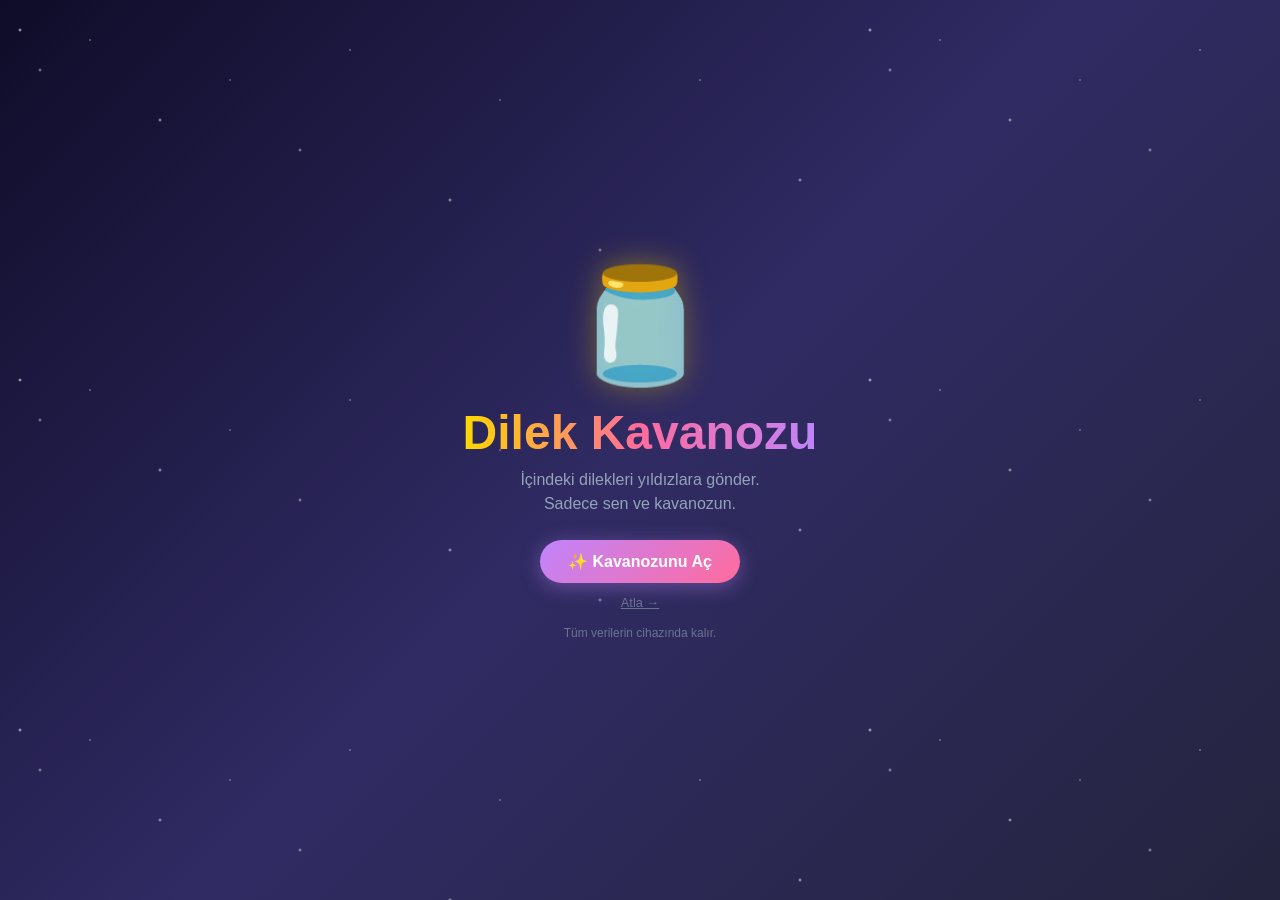
==== commit 0f351fd1: "Update index.html" ====
--- a/index.html
+++ b/index.html
@@ -8,1028 +8,156 @@
 <meta name="theme-color" content="#0f0c29">
 <style>
 @import url('https://fonts.googleapis.com/css2?family=Quicksand:wght@400;600;700&display=swap');
-
-:root {
-  --bg-deep: #0f0c29;
-  --bg-mid: #302b63;
-  --bg-light: #24243e;
-  --accent-gold: #ffd700;
-  --accent-pink: #ff6b9d;
-  --accent-purple: #c084fc;
-  --accent-blue: #60a5fa;
-  --accent-green: #4ade80;
-  --accent-orange: #fb923c;
-  --text-primary: #f8fafc;
-  --text-secondary: #94a3b8;
-  --glass: rgba(255,255,255,0.08);
-  --glass-border: rgba(255,255,255,0.15);
-  --shadow: 0 8px 32px rgba(0,0,0,0.4);
-}
-
-body.light-theme {
-  --bg-deep: #fdf6ec;
-  --bg-mid: #f7e9d7;
-  --bg-light: #ffffff;
-  --accent-gold: #d4a017;
-  --accent-pink: #e8638a;
-  --accent-purple: #9b6fd6;
-  --accent-blue: #3b82f6;
-  --accent-green: #16a34a;
-  --accent-orange: #ea580c;
-  --text-primary: #2d2a3d;
-  --text-secondary: #6b6580;
-  --glass: rgba(0,0,0,0.04);
-  --glass-border: rgba(0,0,0,0.1);
-  --shadow: 0 8px 32px rgba(0,0,0,0.1);
-}
-
-body.light-theme .stars-bg {
-  opacity: 0.15;
-}
-
-* { margin:0; padding:0; box-sizing:border-box; }
-
-body {
-  font-family: 'Quicksand', sans-serif;
-  background: linear-gradient(135deg, var(--bg-deep) 0%, var(--bg-mid) 50%, var(--bg-light) 100%);
-  color: var(--text-primary);
-  min-height: 100vh;
-  overflow-x: hidden;
-  transition: background 0.3s ease, color 0.3s ease;
-}
-
-.stars-bg {
-  position: fixed;
-  top:0; left:0; width:100%; height:100%;
-  pointer-events: none;
-  z-index: 0;
-  background-image: 
-    radial-gradient(2px 2px at 20px 30px, rgba(255,255,255,0.8), transparent),
-    radial-gradient(2px 2px at 40px 70px, rgba(255,255,255,0.6), transparent),
-    radial-gradient(1px 1px at 90px 40px, rgba(255,255,255,0.9), transparent),
-    radial-gradient(2px 2px at 160px 120px, rgba(255,255,255,0.7), transparent),
-    radial-gradient(1px 1px at 230px 80px, rgba(255,255,255,0.8), transparent),
-    radial-gradient(2px 2px at 300px 150px, rgba(255,255,255,0.6), transparent),
-    radial-gradient(1px 1px at 350px 50px, rgba(255,255,255,0.9), transparent),
-    radial-gradient(2px 2px at 450px 200px, rgba(255,255,255,0.7), transparent),
-    radial-gradient(1px 1px at 500px 100px, rgba(255,255,255,0.8), transparent),
-    radial-gradient(2px 2px at 600px 250px, rgba(255,255,255,0.6), transparent),
-    radial-gradient(1px 1px at 700px 80px, rgba(255,255,255,0.9), transparent),
-    radial-gradient(2px 2px at 800px 180px, rgba(255,255,255,0.7), transparent);
-  background-size: 850px 350px;
-  animation: twinkle 5s ease-in-out infinite alternate;
-}
-
-@keyframes twinkle {
-  0% { opacity: 0.6; }
-  100% { opacity: 1; }
-}
-
-.screen {
-  position: relative;
-  z-index: 1;
-  min-height: 100vh;
-  display: none;
-}
-.screen.active { display: block; }
-
-.hidden { display: none !important; }
-
-.welcome-content {
-  display: flex;
-  flex-direction: column;
-  align-items: center;
-  justify-content: center;
-  min-height: 100vh;
-  text-align: center;
-  padding: 2rem;
-  animation: fadeInUp 1s ease;
-}
-
-.jar-icon {
-  font-size: 6rem;
-  margin-bottom: 1rem;
-  animation: float 3s ease-in-out infinite;
-  filter: drop-shadow(0 0 20px rgba(255,215,0,0.4));
-}
-.jar-icon.small { font-size: 3rem; }
-
-@keyframes float {
-  0%,100% { transform: translateY(0); }
-  50% { transform: translateY(-15px); }
-}
-
-@keyframes fadeInUp {
-  from { opacity:0; transform: translateY(30px); }
-  to { opacity:1; transform: translateY(0); }
-}
-
-.welcome-content h1 {
-  font-size: 2.5rem;
-  font-weight: 700;
-  background: linear-gradient(90deg, var(--accent-gold), var(--accent-pink), var(--accent-purple));
-  -webkit-background-clip: text;
-  -webkit-text-fill-color: transparent;
-  margin-bottom: 0.5rem;
-}
-
-.welcome-sub {
-  font-size: 1.1rem;
-  color: var(--text-secondary);
-  margin-bottom: 2rem;
-  line-height: 1.6;
-}
-
-.welcome-hint {
-  margin-top: 1.5rem;
-  font-size: 0.8rem;
-  color: var(--text-secondary);
-  opacity: 0.7;
-}
-
-.btn-magic {
-  background: linear-gradient(135deg, var(--accent-purple), var(--accent-pink));
-  color: white;
-  border: none;
-  padding: 14px 32px;
-  border-radius: 50px;
-  font-size: 1.1rem;
-  font-weight: 600;
-  cursor: pointer;
-  box-shadow: 0 4px 20px rgba(192,132,252,0.4);
-  transition: all 0.3s ease;
-  font-family: inherit;
-}
-
-.btn-magic:hover {
-  transform: translateY(-2px);
-  box-shadow: 0 6px 25px rgba(192,132,252,0.6);
-}
-
-.btn-magic:active { transform: scale(0.98); }
-.btn-full { width: 100%; }
-
-.btn-secondary {
-  background: var(--glass);
-  border: 1px solid var(--glass-border);
-  color: var(--text-primary);
-  padding: 10px 20px;
-  border-radius: 25px;
-  cursor: pointer;
-  transition: all 0.3s;
-  font-family: inherit;
-}
-
-.btn-secondary:hover {
-  background: rgba(255,255,255,0.15);
-}
-
-.btn-danger {
-  background: rgba(239,68,68,0.2);
-  border: 1px solid rgba(239,68,68,0.5);
-  color: #fca5a5;
-  padding: 10px 20px;
-  border-radius: 25px;
-  cursor: pointer;
-  transition: all 0.3s;
-  font-family: inherit;
-}
-
-.btn-danger:hover { background: rgba(239,68,68,0.3); }
-
-.btn-small {
-  background: var(--glass);
-  border: 1px solid var(--glass-border);
-  color: var(--text-primary);
-  padding: 6px 14px;
-  border-radius: 20px;
-  font-size: 0.85rem;
-  cursor: pointer;
-  font-family: inherit;
-  transition: all 0.3s;
-}
-
-.btn-small:hover { background: rgba(255,255,255,0.15); }
-
-.btn-small.glow {
-  background: linear-gradient(135deg, rgba(255,215,0,0.2), rgba(255,107,157,0.2));
-  border-color: rgba(255,215,0,0.4);
-}
-
-.lock-content {
-  display: flex;
-  flex-direction: column;
-  align-items: center;
-  justify-content: center;
-  min-height: 100vh;
-  padding: 2rem;
-  text-align: center;
-}
-
-.lock-content h2 {
-  margin-bottom: 1.5rem;
-  color: var(--accent-gold);
-}
-
-.lock-content input {
-  background: var(--glass);
-  border: 1px solid var(--glass-border);
-  color: var(--text-primary);
-  padding: 14px 20px;
-  border-radius: 50px;
-  font-size: 1.2rem;
-  text-align: center;
-  width: 200px;
-  margin-bottom: 1rem;
-  outline: none;
-}
-
-.lock-content input:focus {
-  border-color: var(--accent-purple);
-  box-shadow: 0 0 15px rgba(192,132,252,0.3);
-}
-
-.error-text {
-  color: #ef4444;
-  margin-top: 0.5rem;
-  font-size: 0.9rem;
-}
-
-.top-bar {
-  display: flex;
-  justify-content: space-between;
-  align-items: center;
-  padding: 1rem 1.5rem;
-  position: sticky;
-  top: 0;
-  background: rgba(15,12,41,0.8);
-  backdrop-filter: blur(10px);
-  z-index: 10;
-  border-bottom: 1px solid var(--glass-border);
-}
-
-body.light-theme .top-bar {
-  background: rgba(255,255,255,0.8);
-}
-
-.logo-small {
-  font-weight: 700;
-  font-size: 1.1rem;
-  background: linear-gradient(90deg, var(--accent-gold), var(--accent-pink));
-  -webkit-background-clip: text;
-  -webkit-text-fill-color: transparent;
-}
-
-.icon-btn {
-  background: var(--glass);
-  border: 1px solid var(--glass-border);
-  color: var(--text-primary);
-  width: 40px;
-  height: 40px;
-  border-radius: 50%;
-  font-size: 1.2rem;
-  cursor: pointer;
-  display: flex;
-  align-items: center;
-  justify-content: center;
-  transition: all 0.3s;
-}
-
-.icon-btn:hover {
-  background: rgba(255,255,255,0.15);
-  transform: rotate(90deg);
-}
-
-.main-content {
-  padding: 1.5rem;
-  max-width: 600px;
-  margin: 0 auto;
-}
-
-.lucky-star {
-  background: linear-gradient(135deg, rgba(255,215,0,0.15), rgba(255,107,157,0.15));
-  border: 1px solid rgba(255,215,0,0.3);
-  border-radius: 20px;
-  padding: 1.2rem;
-  margin-bottom: 1.5rem;
-  animation: fadeInUp 0.5s ease;
-}
-
-.lucky-label {
-  font-size: 0.8rem;
-  color: var(--accent-gold);
-  font-weight: 600;
-  margin-bottom: 0.5rem;
-  text-transform: uppercase;
-  letter-spacing: 1px;
-}
-
-.lucky-star p {
-  font-size: 1.1rem;
-  line-height: 1.5;
-  margin-bottom: 0.8rem;
-}
-
-.stats-bar {
-  display: flex;
-  justify-content: space-around;
-  background: var(--glass);
-  border: 1px solid var(--glass-border);
-  border-radius: 20px;
-  padding: 1rem;
-  margin-bottom: 1.5rem;
-  backdrop-filter: blur(5px);
-}
-
-.stat-item { text-align: center; }
-
-.stat-num {
-  display: block;
-  font-size: 1.5rem;
-  font-weight: 700;
-  color: var(--accent-gold);
-}
-
-.stat-label {
-  font-size: 0.75rem;
-  color: var(--text-secondary);
-  text-transform: uppercase;
-  letter-spacing: 0.5px;
-}
-
-.hero-buttons {
-  display: flex;
-  flex-direction: column;
-  gap: 1rem;
-  margin-bottom: 2rem;
-}
-
-.btn-giant {
-  background: linear-gradient(135deg, rgba(192,132,252,0.2), rgba(255,107,157,0.2));
-  border: 2px solid rgba(192,132,252,0.4);
-  border-radius: 24px;
-  padding: 1.5rem;
-  color: var(--text-primary);
-  cursor: pointer;
-  display: flex;
-  flex-direction: column;
-  align-items: center;
-  gap: 0.5rem;
-  transition: all 0.4s ease;
-  position: relative;
-  overflow: hidden;
-  font-family: inherit;
-}
-
-.btn-giant::before {
-  content: '';
-  position: absolute;
-  top: 0; left: -100%;
-  width: 100%; height: 100%;
-  background: linear-gradient(90deg, transparent, rgba(255,255,255,0.1), transparent);
-  transition: left 0.5s;
-}
-
-.btn-giant:hover::before { left: 100%; }
-
-.btn-giant:hover {
-  transform: translateY(-3px);
-  box-shadow: 0 10px 30px rgba(192,132,252,0.3);
-  border-color: rgba(192,132,252,0.7);
-}
-
-.btn-giant.secondary {
-  background: linear-gradient(135deg, rgba(96,165,250,0.15), rgba(74,222,128,0.15));
-  border-color: rgba(96,165,250,0.3);
-}
-
-.btn-giant.secondary:hover {
-  box-shadow: 0 10px 30px rgba(96,165,250,0.25);
-  border-color: rgba(96,165,250,0.6);
-}
-
-.giant-icon { font-size: 2.5rem; }
-.giant-text { font-size: 1.3rem; font-weight: 700; }
-.giant-sub { font-size: 0.85rem; color: var(--text-secondary); }
-
-.section-header { margin-bottom: 1rem; }
-
-.section-header h3 {
-  font-size: 1.1rem;
-  margin-bottom: 0.8rem;
-  color: var(--text-primary);
-}
-
-.filter-row {
-  display: flex;
-  gap: 0.8rem;
-  align-items: center;
-}
-
-.filter-row select {
-  flex: 1;
-  background: var(--glass);
-  border: 1px solid var(--glass-border);
-  color: var(--text-primary);
-  padding: 8px 12px;
-  border-radius: 12px;
-  font-family: inherit;
-  outline: none;
-  cursor: pointer;
-}
-
-.wish-list {
-  display: flex;
-  flex-direction: column;
-  gap: 0.8rem;
-}
-
-.wish-card {
-  background: var(--glass);
-  border: 1px solid var(--glass-border);
-  border-radius: 20px;
-  padding: 1.2rem;
-  backdrop-filter: blur(5px);
-  transition: all 0.3s;
-  position: relative;
-  overflow: hidden;
-}
-
-.wish-card:hover {
-  transform: translateX(5px);
-  border-color: rgba(255,255,255,0.25);
-}
-
-.wish-card.completed {
-  border-color: rgba(255,215,0,0.4);
-  background: linear-gradient(135deg, rgba(255,215,0,0.1), rgba(255,215,0,0.05));
-}
-
-.wish-card.completed::after {
-  content: '✨';
-  position: absolute;
-  top: 10px;
-  right: 10px;
-  font-size: 1.2rem;
-  animation: pulse 2s infinite;
-}
-
-@keyframes pulse {
-  0%,100% { opacity: 1; transform: scale(1); }
-  50% { opacity: 0.7; transform: scale(1.2); }
-}
-
-.wish-card-header {
-  display: flex;
-  justify-content: space-between;
-  align-items: center;
-  margin-bottom: 0.5rem;
-}
-
-.wish-category {
-  font-size: 0.75rem;
-  padding: 4px 10px;
-  border-radius: 12px;
-  font-weight: 600;
-  text-transform: uppercase;
-  letter-spacing: 0.5px;
-}
-
-.wish-date {
-  font-size: 0.75rem;
-  color: var(--text-secondary);
-}
-
-.wish-text {
-  font-size: 1rem;
-  line-height: 1.5;
-  margin-bottom: 0.8rem;
-  word-wrap: break-word;
-}
-
-.wish-actions {
-  display: flex;
-  gap: 0.5rem;
-  align-items: center;
-}
-
-.wish-actions button {
-  background: transparent;
-  border: 1px solid var(--glass-border);
-  color: var(--text-secondary);
-  padding: 6px 12px;
-  border-radius: 15px;
-  font-size: 0.8rem;
-  cursor: pointer;
-  transition: all 0.3s;
-  font-family: inherit;
-}
-
-.wish-actions button:hover {
-  background: rgba(255,255,255,0.1);
-  color: var(--text-primary);
-}
-
-.wish-actions .btn-done:hover {
-  background: rgba(255,215,0,0.2);
-  border-color: var(--accent-gold);
-  color: var(--accent-gold);
-}
-
-.wish-actions .btn-delete:hover {
-  background: rgba(239,68,68,0.2);
-  border-color: rgba(239,68,68,0.5);
-  color: #fca5a5;
-}
-
-.video-badge {
-  display: inline-flex;
-  align-items: center;
-  gap: 4px;
-  background: rgba(239,68,68,0.2);
-  color: #fca5a5;
-  padding: 4px 10px;
-  border-radius: 12px;
-  font-size: 0.75rem;
-  cursor: pointer;
-}
-
-.video-badge:hover {
-  background: rgba(239,68,68,0.3);
-}
-
-.cat-love { background: rgba(255,107,157,0.2); color: #ff6b9d; }
-.cat-money { background: rgba(74,222,128,0.2); color: #4ade80; }
-.cat-health { background: rgba(96,165,250,0.2); color: #60a5fa; }
-.cat-career { background: rgba(251,146,60,0.2); color: #fb923c; }
-.cat-family { background: rgba(192,132,252,0.2); color: #c084fc; }
-.cat-growth { background: rgba(255,215,0,0.2); color: #ffd700; }
-.cat-surprise { background: rgba(148,163,184,0.2); color: #94a3b8; }
-
-.empty-state {
-  text-align: center;
-  padding: 3rem 1rem;
-  color: var(--text-secondary);
-}
-
-.empty-jar {
-  font-size: 4rem;
-  margin-bottom: 1rem;
-  opacity: 0.5;
-}
-
-.empty-sub {
-  font-size: 0.9rem;
-  margin-top: 0.5rem;
-}
-
-.modal {
-  position: fixed;
-  top: 0; left: 0;
-  width: 100%; height: 100%;
-  z-index: 100;
-  display: flex;
-  align-items: center;
-  justify-content: center;
-  padding: 1rem;
-}
-
-.modal-overlay {
-  position: absolute;
-  top: 0; left: 0;
-  width: 100%; height: 100%;
-  background: rgba(0,0,0,0.7);
-  backdrop-filter: blur(5px);
-}
-
-.modal-content {
-  position: relative;
-  background: linear-gradient(135deg, var(--bg-light), var(--bg-mid));
-  border: 1px solid var(--glass-border);
-  border-radius: 24px;
-  padding: 1.5rem;
-  width: 100%;
-  max-width: 450px;
-  max-height: 90vh;
-  overflow-y: auto;
-  z-index: 101;
-  box-shadow: var(--shadow);
-  animation: modalIn 0.3s ease;
-}
-
-@keyframes modalIn {
-  from { opacity:0; transform: scale(0.9) translateY(20px); }
-  to { opacity:1; transform: scale(1) translateY(0); }
-}
-
-.modal-close {
-  position: absolute;
-  top: 12px; right: 16px;
-  background: none;
-  border: none;
-  color: var(--text-secondary);
-  font-size: 1.5rem;
-  cursor: pointer;
-  width: 32px; height: 32px;
-  display: flex;
-  align-items: center;
-  justify-content: center;
-  border-radius: 50%;
-  transition: all 0.3s;
-}
-
-.modal-close:hover {
-  background: rgba(255,255,255,0.1);
-  color: var(--text-primary);
-}
-
-.modal-content h2 {
-  margin-bottom: 1.2rem;
-  font-size: 1.3rem;
-}
-
-.form-group { margin-bottom: 1.2rem; }
-
-.form-group label {
-  display: block;
-  margin-bottom: 0.5rem;
-  font-size: 0.9rem;
-  color: var(--text-secondary);
-}
-
-.form-group textarea,
-.form-group input[type="text"],
-.form-group input[type="password"] {
-  width: 100%;
-  background: var(--glass);
-  border: 1px solid var(--glass-border);
-  color: var(--text-primary);
-  padding: 12px 16px;
-  border-radius: 16px;
-  font-family: inherit;
-  font-size: 1rem;
-  outline: none;
-  resize: vertical;
-  transition: all 0.3s;
-}
-
-.form-group textarea:focus,
-.form-group input:focus {
-  border-color: var(--accent-purple);
-  box-shadow: 0 0 15px rgba(192,132,252,0.2);
-}
-
-.category-pills {
-  display: flex;
-  flex-wrap: wrap;
-  gap: 0.5rem;
-}
-
-.pill {
-  background: var(--glass);
-  border: 1px solid var(--glass-border);
-  color: var(--text-secondary);
-  padding: 8px 14px;
-  border-radius: 20px;
-  font-size: 0.85rem;
-  cursor: pointer;
-  transition: all 0.3s;
-  font-family: inherit;
-}
-
-.pill:hover { background: rgba(255,255,255,0.1); }
-
-.pill.selected {
-  background: linear-gradient(135deg, var(--accent-purple), var(--accent-pink));
-  color: white;
-  border-color: transparent;
-  box-shadow: 0 4px 15px rgba(192,132,252,0.4);
-}
-
-.file-input {
-  width: 100%;
-  background: var(--glass);
-  border: 2px dashed var(--glass-border);
-  color: var(--text-secondary);
-  padding: 12px;
-  border-radius: 16px;
-  cursor: pointer;
-  font-family: inherit;
-}
-
-.file-input:hover { border-color: var(--accent-purple); }
-
-.video-preview {
-  margin-top: 0.8rem;
-  border-radius: 12px;
-  overflow: hidden;
-}
-
-.video-preview video {
-  width: 100%;
-  border-radius: 12px;
-}
-
-.motivation-card {
-  text-align: center;
-  padding: 2rem 1.5rem;
-}
-
-.motivation-icon {
-  font-size: 3rem;
-  margin-bottom: 0.5rem;
-  animation: float 3s ease-in-out infinite;
-}
-
-.quote-text {
-  font-size: 1.2rem;
-  line-height: 1.7;
-  margin: 1.5rem 0;
-  font-style: italic;
-  color: var(--text-primary);
-  min-height: 80px;
-  display: flex;
-  align-items: center;
-  justify-content: center;
-}
-
-.motivation-actions {
-  display: flex;
-  gap: 0.8rem;
-  justify-content: center;
-}
-
-.lightbox {
-  position: fixed;
-  top: 0; left: 0;
-  width: 100%; height: 100%;
-  z-index: 200;
-  display: flex;
-  align-items: center;
-  justify-content: center;
-  padding: 1rem;
-}
-
-.lightbox-overlay {
-  position: absolute;
-  top: 0; left: 0;
-  width: 100%; height: 100%;
-  background: rgba(0,0,0,0.9);
-}
-
-.lightbox-content {
-  position: relative;
-  z-index: 201;
-  width: 100%;
-  max-width: 600px;
-}
-
-.lightbox-content video {
-  width: 100%;
-  border-radius: 16px;
-}
-
-.lightbox-close {
-  position: absolute;
-  top: -40px; right: 0;
-  background: none;
-  border: none;
-  color: white;
-  font-size: 1.5rem;
-  cursor: pointer;
-}
-
-.side-menu {
-  position: fixed;
-  top: 0; left: 0;
-  width: 100%; height: 100%;
-  z-index: 90;
-}
-
-.side-menu-overlay {
-  position: absolute;
-  top: 0; left: 0;
-  width: 100%; height: 100%;
-  background: rgba(0,0,0,0.5);
-  backdrop-filter: blur(3px);
-}
-
-.side-menu-panel {
-  position: absolute;
-  top: 0; right: 0;
-  width: 85%;
-  max-width: 350px;
-  height: 100%;
-  background: linear-gradient(180deg, var(--bg-light), var(--bg-deep));
-  border-left: 1px solid var(--glass-border);
-  padding: 1.5rem;
-  overflow-y: auto;
-  animation: slideIn 0.3s ease;
-}
-
-@keyframes slideIn {
-  from { transform: translateX(100%); }
-  to { transform: translateX(0); }
-}
-
-.side-menu-header {
-  display: flex;
-  justify-content: space-between;
-  align-items: center;
-  margin-bottom: 1.5rem;
-  padding-bottom: 1rem;
-  border-bottom: 1px solid var(--glass-border);
-}
-
-.setting-item { margin-bottom: 1.5rem; }
-
-.setting-item > span {
-  display: block;
-  font-weight: 600;
-  margin-bottom: 0.5rem;
-}
-
-.setting-hint {
-  display: block;
-  font-size: 0.75rem;
-  color: var(--text-secondary);
-  margin-top: 0.3rem;
-}
-
-.toggle {
-  position: relative;
-  display: inline-block;
-  width: 50px;
-  height: 26px;
-  float: right;
-  margin-top: -30px;
-}
-
-.toggle input {
-  opacity: 0;
-  width: 0; height: 0;
-}
-
-.toggle-slider {
-  position: absolute;
-  cursor: pointer;
-  top: 0; left: 0; right: 0; bottom: 0;
-  background: var(--glass);
-  border: 1px solid var(--glass-border);
-  border-radius: 26px;
-  transition: 0.3s;
-}
-
-.toggle-slider::before {
-  content: '';
-  position: absolute;
-  height: 20px;
-  width: 20px;
-  left: 2px;
-  bottom: 2px;
-  background: var(--text-secondary);
-  border-radius: 50%;
-  transition: 0.3s;
-}
-
-.toggle input:checked + .toggle-slider {
-  background: linear-gradient(135deg, var(--accent-purple), var(--accent-pink));
-  border-color: transparent;
-}
-
-.toggle input:checked + .toggle-slider::before {
-  transform: translateX(24px);
-  background: white;
-}
-
-#pinSetupArea input {
-  width: 100%;
-  background: var(--glass);
-  border: 1px solid var(--glass-border);
-  color: var(--text-primary);
-  padding: 10px 14px;
-  border-radius: 12px;
-  margin-bottom: 0.5rem;
-  font-family: inherit;
-  outline: none;
-}
-
-.custom-quotes-area {
-  display: flex;
-  gap: 0.5rem;
-  margin-bottom: 0.5rem;
-}
-
-.custom-quotes-area input {
-  flex: 1;
-  background: var(--glass);
-  border: 1px solid var(--glass-border);
-  color: var(--text-primary);
-  padding: 10px 14px;
-  border-radius: 12px;
-  font-family: inherit;
-  outline: none;
-}
-
-.quote-list {
-  max-height: 150px;
-  overflow-y: auto;
-}
-
-.quote-item {
-  background: var(--glass);
-  border: 1px solid var(--glass-border);
-  border-radius: 12px;
-  padding: 0.8rem;
-  margin-bottom: 0.5rem;
-  font-size: 0.85rem;
-  display: flex;
-  justify-content: space-between;
-  align-items: center;
-}
-
-.quote-item button {
-  background: none;
-  border: none;
-  color: #ef4444;
-  cursor: pointer;
-  font-size: 0.8rem;
-}
-
-.danger-zone {
-  margin-top: 2rem;
-  padding-top: 1rem;
-  border-top: 1px solid var(--glass-border);
-  display: flex;
-  flex-direction: column;
-  gap: 0.5rem;
-}
-
-.celebration {
-  position: fixed;
-  top: 0; left: 0;
-  width: 100%; height: 100%;
-  z-index: 300;
-  display: flex;
-  align-items: center;
-  justify-content: center;
-  background: rgba(0,0,0,0.8);
-  backdrop-filter: blur(5px);
-}
-
-.celebration-text {
-  font-size: 2rem;
-  font-weight: 700;
-  color: var(--accent-gold);
-  text-align: center;
-  animation: celebratePop 0.6s ease;
-  z-index: 301;
-}
-
-@keyframes celebratePop {
-  0% { transform: scale(0); opacity: 0; }
-  60% { transform: scale(1.2); opacity: 1; }
-  100% { transform: scale(1); }
-}
-
-.confetti {
-  position: absolute;
-  width: 100%; height: 100%;
-  pointer-events: none;
-  background-image: 
-    radial-gradient(circle, var(--accent-gold) 2px, transparent 2px),
-    radial-gradient(circle, var(--accent-pink) 2px, transparent 2px),
-    radial-gradient(circle, var(--accent-purple) 2px, transparent 2px);
-  background-size: 50px 50px, 70px 70px, 90px 90px;
-  background-position: 0 0, 20px 40px, 40px 20px;
-  animation: confettiFall 3s linear infinite;
-  opacity: 0.6;
-}
-
-@keyframes confettiFall {
-  0% { background-position: 0 0, 20px 40px, 40px 20px; }
-  100% { background-position: 0 100vh, 20px calc(100vh + 40px), 40px calc(100vh + 20px); }
-}
-
-@media (min-width: 600px) {
-  .welcome-content h1 { font-size: 3.5rem; }
-  .jar-icon { font-size: 8rem; }
-  .btn-giant { padding: 2rem; }
-  .giant-icon { font-size: 3rem; }
-  .giant-text { font-size: 1.5rem; }
-}
-
-::-webkit-scrollbar { width: 6px; }
-::-webkit-scrollbar-track { background: transparent; }
-::-webkit-scrollbar-thumb { background: var(--glass-border); border-radius: 3px; }
-::-webkit-scrollbar-thumb:hover { background: rgba(255,255,255,0.2); }
-
+:root{--bg-deep:#0f0c29;--bg-mid:#302b63;--bg-light:#24243e;--accent-gold:#ffd700;--accent-pink:#ff6b9d;--accent-purple:#c084fc;--accent-blue:#60a5fa;--accent-green:#4ade80;--text-primary:#f8fafc;--text-secondary:#94a3b8;--glass:rgba(255,255,255,0.08);--glass-border:rgba(255,255,255,0.15)}
+*{margin:0;padding:0;box-sizing:border-box}
+body{font-family:'Quicksand',sans-serif;background:linear-gradient(135deg,var(--bg-deep) 0%,var(--bg-mid) 50%,var(--bg-light) 100%);color:var(--text-primary);min-height:100vh;overflow-x:hidden}
+.stars-bg{position:fixed;top:0;left:0;width:100%;height:100%;pointer-events:none;z-index:0;background-image:radial-gradient(2px 2px at 20px 30px,rgba(255,255,255,0.8),transparent),radial-gradient(2px 2px at 40px 70px,rgba(255,255,255,0.6),transparent),radial-gradient(1px 1px at 90px 40px,rgba(255,255,255,0.9),transparent),radial-gradient(2px 2px at 160px 120px,rgba(255,255,255,0.7),transparent),radial-gradient(1px 1px at 230px 80px,rgba(255,255,255,0.8),transparent),radial-gradient(2px 2px at 300px 150px,rgba(255,255,255,0.6),transparent),radial-gradient(1px 1px at 350px 50px,rgba(255,255,255,0.9),transparent),radial-gradient(2px 2px at 450px 200px,rgba(255,255,255,0.7),transparent),radial-gradient(1px 1px at 500px 100px,rgba(255,255,255,0.8),transparent),radial-gradient(2px 2px at 600px 250px,rgba(255,255,255,0.6),transparent),radial-gradient(1px 1px at 700px 80px,rgba(255,255,255,0.9),transparent),radial-gradient(2px 2px at 800px 180px,rgba(255,255,255,0.7),transparent);background-size:850px 350px;animation:twinkle 3s ease-in-out infinite alternate}
+@keyframes twinkle{0%{opacity:0.7}100%{opacity:1}}
+.screen{position:relative;z-index:1;min-height:100vh;display:none}
+.screen.active{display:block}
+.hidden{display:none!important}
+.welcome-content{display:flex;flex-direction:column;align-items:center;justify-content:center;min-height:100vh;text-align:center;padding:2rem;animation:fadeInUp 0.4s ease}
+.jar-icon{font-size:5rem;margin-bottom:0.8rem;animation:float 2s ease-in-out infinite;filter:drop-shadow(0 0 15px rgba(255,215,0,0.4))}
+.jar-icon.small{font-size:2.5rem}
+@keyframes float{0%,100%{transform:translateY(0)}50%{transform:translateY(-10px)}}
+@keyframes fadeInUp{from{opacity:0;transform:translateY(15px)}to{opacity:1;transform:translateY(0)}}
+.welcome-content h1{font-size:2.2rem;font-weight:700;background:linear-gradient(90deg,var(--accent-gold),var(--accent-pink),var(--accent-purple));-webkit-background-clip:text;-webkit-text-fill-color:transparent;margin-bottom:0.5rem}
+.welcome-sub{font-size:1rem;color:var(--text-secondary);margin-bottom:1.5rem;line-height:1.5}
+.welcome-hint{margin-top:1rem;font-size:0.75rem;color:var(--text-secondary);opacity:0.6}
+.skip-link{color:var(--text-secondary);font-size:0.8rem;margin-top:0.8rem;cursor:pointer;text-decoration:underline;opacity:0.6;transition:opacity 0.2s}
+.skip-link:hover{opacity:1}
+.btn-magic{background:linear-gradient(135deg,var(--accent-purple),var(--accent-pink));color:white;border:none;padding:12px 28px;border-radius:50px;font-size:1rem;font-weight:600;cursor:pointer;box-shadow:0 4px 20px rgba(192,132,252,0.4);transition:all 0.2s ease;font-family:inherit}
+.btn-magic:hover{transform:translateY(-2px);box-shadow:0 6px 25px rgba(192,132,252,0.6)}
+.btn-magic:active{transform:scale(0.97)}
+.btn-full{width:100%}
+.btn-secondary{background:var(--glass);border:1px solid var(--glass-border);color:var(--text-primary);padding:8px 16px;border-radius:25px;cursor:pointer;transition:all 0.2s;font-family:inherit;font-size:0.9rem}
+.btn-secondary:hover{background:rgba(255,255,255,0.15)}
+.btn-danger{background:rgba(239,68,68,0.2);border:1px solid rgba(239,68,68,0.5);color:#fca5a5;padding:8px 16px;border-radius:25px;cursor:pointer;transition:all 0.2s;font-family:inherit;font-size:0.9rem}
+.btn-danger:hover{background:rgba(239,68,68,0.3)}
+.btn-small{background:var(--glass);border:1px solid var(--glass-border);color:var(--text-primary);padding:5px 12px;border-radius:20px;font-size:0.8rem;cursor:pointer;font-family:inherit;transition:all 0.2s}
+.btn-small:hover{background:rgba(255,255,255,0.15)}
+.btn-small.glow{background:linear-gradient(135deg,rgba(255,215,0,0.2),rgba(255,107,157,0.2));border-color:rgba(255,215,0,0.4)}
+.lock-content{display:flex;flex-direction:column;align-items:center;justify-content:center;min-height:100vh;padding:2rem;text-align:center}
+.lock-content h2{margin-bottom:1rem;color:var(--accent-gold);font-size:1.3rem}
+.lock-content input{background:var(--glass);border:1px solid var(--glass-border);color:var(--text-primary);padding:12px 16px;border-radius:50px;font-size:1.1rem;text-align:center;width:180px;margin-bottom:0.8rem;outline:none}
+.lock-content input:focus{border-color:var(--accent-purple);box-shadow:0 0 15px rgba(192,132,252,0.3)}
+.error-text{color:#ef4444;margin-top:0.4rem;font-size:0.85rem}
+.top-bar{display:flex;justify-content:space-between;align-items:center;padding:0.8rem 1.2rem;position:sticky;top:0;background:rgba(15,12,41,0.8);backdrop-filter:blur(10px);z-index:10;border-bottom:1px solid var(--glass-border)}
+.logo-small{font-weight:700;font-size:1rem;background:linear-gradient(90deg,var(--accent-gold),var(--accent-pink));-webkit-background-clip:text;-webkit-text-fill-color:transparent}
+.icon-btn{background:var(--glass);border:1px solid var(--glass-border);color:var(--text-primary);width:36px;height:36px;border-radius:50%;font-size:1.1rem;cursor:pointer;display:flex;align-items:center;justify-content:center;transition:all 0.2s}
+.icon-btn:hover{background:rgba(255,255,255,0.15)}
+.main-content{padding:1rem;max-width:600px;margin:0 auto}
+.lucky-star{background:linear-gradient(135deg,rgba(255,215,0,0.15),rgba(255,107,157,0.15));border:1px solid rgba(255,215,0,0.3);border-radius:16px;padding:1rem;margin-bottom:1rem;animation:fadeInUp 0.3s ease}
+.lucky-label{font-size:0.75rem;color:var(--accent-gold);font-weight:600;margin-bottom:0.3rem;text-transform:uppercase;letter-spacing:1px}
+.lucky-star p{font-size:1rem;line-height:1.4;margin-bottom:0.5rem}
+.stats-bar{display:flex;justify-content:space-around;background:var(--glass);border:1px solid var(--glass-border);border-radius:16px;padding:0.8rem;margin-bottom:1rem;backdrop-filter:blur(5px)}
+.stat-item{text-align:center}
+.stat-num{display:block;font-size:1.3rem;font-weight:700;color:var(--accent-gold)}
+.stat-label{font-size:0.7rem;color:var(--text-secondary);text-transform:uppercase;letter-spacing:0.5px}
+.hero-buttons{display:flex;flex-direction:column;gap:0.8rem;margin-bottom:1.5rem}
+.btn-giant{background:linear-gradient(135deg,rgba(192,132,252,0.2),rgba(255,107,157,0.2));border:2px solid rgba(192,132,252,0.4);border-radius:20px;padding:1.2rem;color:var(--text-primary);cursor:pointer;display:flex;flex-direction:column;align-items:center;gap:0.3rem;transition:all 0.25s ease;position:relative;overflow:hidden;font-family:inherit}
+.btn-giant::before{content:'';position:absolute;top:0;left:-100%;width:100%;height:100%;background:linear-gradient(90deg,transparent,rgba(255,255,255,0.1),transparent);transition:left 0.4s}
+.btn-giant:hover::before{left:100%}
+.btn-giant:hover{transform:translateY(-2px);box-shadow:0 8px 25px rgba(192,132,252,0.3);border-color:rgba(192,132,252,0.7)}
+.btn-giant.secondary{background:linear-gradient(135deg,rgba(96,165,250,0.15),rgba(74,222,128,0.15));border-color:rgba(96,165,250,0.3)}
+.btn-giant.secondary:hover{box-shadow:0 8px 25px rgba(96,165,250,0.25);border-color:rgba(96,165,250,0.6)}
+.giant-icon{font-size:2rem}
+.giant-text{font-size:1.1rem;font-weight:700}
+.giant-sub{font-size:0.8rem;color:var(--text-secondary)}
+.section-header{margin-bottom:0.8rem}
+.section-header h3{font-size:1rem;margin-bottom:0.5rem;color:var(--text-primary)}
+.filter-row{display:flex;gap:0.6rem;align-items:center}
+.filter-row select{flex:1;background:var(--glass);border:1px solid var(--glass-border);color:var(--text-primary);padding:6px 10px;border-radius:10px;font-family:inherit;outline:none;cursor:pointer;font-size:0.85rem}
+.wish-list{display:flex;flex-direction:column;gap:0.6rem}
+.wish-card{background:var(--glass);border:1px solid var(--glass-border);border-radius:16px;padding:1rem;backdrop-filter:blur(5px);transition:all 0.2s;position:relative;overflow:hidden}
+.wish-card:hover{transform:translateX(3px);border-color:rgba(255,255,255,0.25)}
+.wish-card.completed{border-color:rgba(255,215,0,0.4);background:linear-gradient(135deg,rgba(255,215,0,0.1),rgba(255,215,0,0.05))}
+.wish-card.completed::after{content:'✨';position:absolute;top:8px;right:8px;font-size:1rem;animation:pulse 1.5s infinite}
+@keyframes pulse{0%,100%{opacity:1;transform:scale(1)}50%{opacity:0.7;transform:scale(1.2)}}
+.wish-card-header{display:flex;justify-content:space-between;align-items:center;margin-bottom:0.4rem}
+.wish-category{font-size:0.7rem;padding:3px 8px;border-radius:10px;font-weight:600;text-transform:uppercase;letter-spacing:0.5px}
+.wish-date{font-size:0.7rem;color:var(--text-secondary)}
+.wish-text{font-size:0.95rem;line-height:1.4;margin-bottom:0.6rem;word-wrap:break-word}
+.wish-actions{display:flex;gap:0.4rem;align-items:center;flex-wrap:wrap}
+.wish-actions button{background:transparent;border:1px solid var(--glass-border);color:var(--text-secondary);padding:5px 10px;border-radius:12px;font-size:0.75rem;cursor:pointer;transition:all 0.2s;font-family:inherit}
+.wish-actions button:hover{background:rgba(255,255,255,0.1);color:var(--text-primary)}
+.wish-actions .btn-done:hover{background:rgba(255,215,0,0.2);border-color:var(--accent-gold);color:var(--accent-gold)}
+.wish-actions .btn-delete:hover{background:rgba(239,68,68,0.2);border-color:rgba(239,68,68,0.5);color:#fca5a5}
+.video-badge{display:inline-flex;align-items:center;gap:3px;background:rgba(239,68,68,0.2);color:#fca5a5;padding:3px 8px;border-radius:10px;font-size:0.7rem;cursor:pointer}
+.video-badge:hover{background:rgba(239,68,68,0.3)}
+.cat-love{background:rgba(255,107,157,0.2);color:#ff6b9d}
+.cat-money{background:rgba(74,222,128,0.2);color:#4ade80}
+.cat-health{background:rgba(96,165,250,0.2);color:#60a5fa}
+.cat-career{background:rgba(251,146,60,0.2);color:#fb923c}
+.cat-family{background:rgba(192,132,252,0.2);color:#c084fc}
+.cat-growth{background:rgba(255,215,0,0.2);color:#ffd700}
+.cat-surprise{background:rgba(148,163,184,0.2);color:#94a3b8}
+.empty-state{text-align:center;padding:2rem 1rem;color:var(--text-secondary)}
+.empty-jar{font-size:3rem;margin-bottom:0.5rem;opacity:0.5}
+.empty-sub{font-size:0.85rem;margin-top:0.3rem}
+.modal{position:fixed;top:0;left:0;width:100%;height:100%;z-index:100;display:flex;align-items:center;justify-content:center;padding:1rem}
+.modal-overlay{position:absolute;top:0;left:0;width:100%;height:100%;background:rgba(0,0,0,0.7);backdrop-filter:blur(5px)}
+.modal-content{position:relative;background:linear-gradient(135deg,var(--bg-light),var(--bg-mid));border:1px solid var(--glass-border);border-radius:20px;padding:1.2rem;width:100%;max-width:420px;max-height:90vh;overflow-y:auto;z-index:101;animation:modalIn 0.2s ease}
+@keyframes modalIn{from{opacity:0;transform:scale(0.95) translateY(10px)}to{opacity:1;transform:scale(1) translateY(0)}}
+.modal-close{position:absolute;top:10px;right:12px;background:none;border:none;color:var(--text-secondary);font-size:1.3rem;cursor:pointer;width:28px;height:28px;display:flex;align-items:center;justify-content:center;border-radius:50%;transition:all 0.2s}
+.modal-close:hover{background:rgba(255,255,255,0.1);color:var(--text-primary)}
+.modal-content h2{margin-bottom:1rem;font-size:1.1rem}
+.form-group{margin-bottom:1rem}
+.form-group label{display:block;margin-bottom:0.4rem;font-size:0.85rem;color:var(--text-secondary)}
+.form-group textarea,.form-group input[type="text"],.form-group input[type="password"]{width:100%;background:var(--glass);border:1px solid var(--glass-border);color:var(--text-primary);padding:10px 14px;border-radius:14px;font-family:inherit;font-size:0.95rem;outline:none;resize:vertical;transition:all 0.2s}
+.form-group textarea:focus,.form-group input:focus{border-color:var(--accent-purple);box-shadow:0 0 10px rgba(192,132,252,0.2)}
+.category-pills{display:flex;flex-wrap:wrap;gap:0.4rem}
+.pill{background:var(--glass);border:1px solid var(--glass-border);color:var(--text-secondary);padding:6px 12px;border-radius:16px;font-size:0.8rem;cursor:pointer;transition:all 0.2s;font-family:inherit}
+.pill:hover{background:rgba(255,255,255,0.1)}
+.pill.selected{background:linear-gradient(135deg,var(--accent-purple),var(--accent-pink));color:white;border-color:transparent;box-shadow:0 3px 12px rgba(192,132,252,0.4)}
+.file-input{width:100%;background:var(--glass);border:2px dashed var(--glass-border);color:var(--text-secondary);padding:10px;border-radius:14px;cursor:pointer;font-family:inherit;font-size:0.85rem}
+.file-input:hover{border-color:var(--accent-purple)}
+.video-preview{margin-top:0.6rem;border-radius:10px;overflow:hidden}
+.video-preview video{width:100%;border-radius:10px}
+.motivation-card{text-align:center;padding:1.5rem 1rem}
+.motivation-icon{font-size:2.5rem;margin-bottom:0.3rem;animation:float 2s ease-in-out infinite}
+.quote-text{font-size:1.1rem;line-height:1.6;margin:1rem 0;font-style:italic;color:var(--text-primary);min-height:60px;display:flex;align-items:center;justify-content:center}
+.motivation-actions{display:flex;gap:0.6rem;justify-content:center}
+.lightbox{position:fixed;top:0;left:0;width:100%;height:100%;z-index:200;display:flex;align-items:center;justify-content:center;padding:1rem}
+.lightbox-overlay{position:absolute;top:0;left:0;width:100%;height:100%;background:rgba(0,0,0,0.9)}
+.lightbox-content{position:relative;z-index:201;width:100%;max-width:500px}
+.lightbox-content video{width:100%;border-radius:12px}
+.lightbox-close{position:absolute;top:-35px;right:0;background:none;border:none;color:white;font-size:1.3rem;cursor:pointer}
+.side-menu{position:fixed;top:0;left:0;width:100%;height:100%;z-index:90}
+.side-menu-overlay{position:absolute;top:0;left:0;width:100%;height:100%;background:rgba(0,0,0,0.5);backdrop-filter:blur(3px)}
+.side-menu-panel{position:absolute;top:0;right:0;width:85%;max-width:320px;height:100%;background:linear-gradient(180deg,var(--bg-light),var(--bg-deep));border-left:1px solid var(--glass-border);padding:1.2rem;overflow-y:auto;animation:slideIn 0.25s ease}
+@keyframes slideIn{from{transform:translateX(100%)}to{transform:translateX(0)}}
+.side-menu-header{display:flex;justify-content:space-between;align-items:center;margin-bottom:1.2rem;padding-bottom:0.8rem;border-bottom:1px solid var(--glass-border)}
+.side-menu-header h3{font-size:1rem}
+.setting-item{margin-bottom:1.2rem}
+.setting-item>span{display:block;font-weight:600;margin-bottom:0.4rem;font-size:0.9rem}
+.setting-hint{display:block;font-size:0.7rem;color:var(--text-secondary);margin-top:0.2rem}
+.toggle{position:relative;display:inline-block;width:44px;height:24px;float:right;margin-top:-26px}
+.toggle input{opacity:0;width:0;height:0}
+.toggle-slider{position:absolute;cursor:pointer;top:0;left:0;right:0;bottom:0;background:var(--glass);border:1px solid var(--glass-border);border-radius:24px;transition:0.2s}
+.toggle-slider::before{content:'';position:absolute;height:18px;width:18px;left:2px;bottom:2px;background:var(--text-secondary);border-radius:50%;transition:0.2s}
+.toggle input:checked+.toggle-slider{background:linear-gradient(135deg,var(--accent-purple),var(--accent-pink));border-color:transparent}
+.toggle input:checked+.toggle-slider::before{transform:translateX(20px);background:white}
+#pinSetupArea input{width:100%;background:var(--glass);border:1px solid var(--glass-border);color:var(--text-primary);padding:8px 12px;border-radius:10px;margin-bottom:0.4rem;font-family:inherit;outline:none;font-size:0.9rem}
+.custom-quotes-area{display:flex;gap:0.4rem;margin-bottom:0.4rem}
+.custom-quotes-area input{flex:1;background:var(--glass);border:1px solid var(--glass-border);color:var(--text-primary);padding:8px 12px;border-radius:10px;font-family:inherit;outline:none;font-size:0.85rem}
+.quote-list{max-height:120px;overflow-y:auto}
+.quote-item{background:var(--glass);border:1px solid var(--glass-border);border-radius:10px;padding:0.6rem;margin-bottom:0.4rem;font-size:0.8rem;display:flex;justify-content:space-between;align-items:center}
+.quote-item button{background:none;border:none;color:#ef4444;cursor:pointer;font-size:0.75rem}
+.danger-zone{margin-top:1.5rem;padding-top:0.8rem;border-top:1px solid var(--glass-border);display:flex;flex-direction:column;gap:0.4rem}
+.celebration{position:fixed;top:0;left:0;width:100%;height:100%;z-index:300;display:flex;align-items:center;justify-content:center;background:rgba(0,0,0,0.8);backdrop-filter:blur(5px)}
+.celebration-text{font-size:1.8rem;font-weight:700;color:var(--accent-gold);text-align:center;animation:celebratePop 0.4s ease;z-index:301}
+@keyframes celebratePop{0%{transform:scale(0);opacity:0}60%{transform:scale(1.2);opacity:1}100%{transform:scale(1)}}
+.confetti{position:absolute;width:100%;height:100%;pointer-events:none;background-image:radial-gradient(circle,var(--accent-gold) 2px,transparent 2px),radial-gradient(circle,var(--accent-pink) 2px,transparent 2px),radial-gradient(circle,var(--accent-purple) 2px,transparent 2px);background-size:50px 50px,70px 70px,90px 90px;background-position:0 0,20px 40px,40px 20px;animation:confettiFall 2s linear infinite;opacity:0.6}
+@keyframes confettiFall{0%{background-position:0 0,20px 40px,40px 20px}100%{background-position:0 100vh,20px calc(100vh + 40px),40px calc(100vh + 20px)}}
+@media(min-width:600px){.welcome-content h1{font-size:3rem}.jar-icon{font-size:7rem}.btn-giant{padding:1.5rem}.giant-icon{font-size:2.5rem}.giant-text{font-size:1.3rem}}
+::-webkit-scrollbar{width:4px}
+::-webkit-scrollbar-track{background:transparent}
+::-webkit-scrollbar-thumb{background:var(--glass-border);border-radius:2px}
 </style>
-<link href="https://fonts.googleapis.com/css2?family=Quicksand:wght@400;600;700&display=swap" rel="stylesheet">
 </head>
 <body>
 
-<!-- 🌟 HOŞGELDİN EKRANI -->
 <div id="welcomeScreen" class="screen active">
   <div class="stars-bg"></div>
   <div class="welcome-content">
@@ -1037,68 +165,43 @@
     <h1>Dilek Kavanozu</h1>
     <p class="welcome-sub">İçindeki dilekleri yıldızlara gönder.<br>Sadece sen ve kavanozun.</p>
     <button id="startBtn" class="btn-magic">✨ Kavanozunu Aç</button>
-    <p class="welcome-hint">Tüm verilerin cihazında kalır, hiçbir yere gönderilmez.</p>
-  </div>
-</div>
-
-<!-- 🔐 KİLİT EKRANI (varsa) -->
+    <span class="skip-link" id="skipWelcome">Atla →</span>
+    <p class="welcome-hint">Tüm verilerin cihazında kalır.</p>
+  </div>
+</div>
+
 <div id="lockScreen" class="screen hidden">
   <div class="stars-bg"></div>
   <div class="lock-content">
     <div class="jar-icon small">🔒</div>
     <h2>Kavanozun Kilitli</h2>
-    <input type="password" id="pinInput" inputmode="numeric" maxlength="6" placeholder="PIN Kodun">
+    <input type="password" id="pinInput" inputmode="numeric" maxlength="6" placeholder="PIN">
     <button id="pinSubmit" class="btn-magic">Aç</button>
     <p id="pinError" class="error-text hidden">Yanlış PIN</p>
   </div>
 </div>
 
-<!-- 🏠 ANA UYGULAMA -->
 <div id="app" class="screen hidden">
   <div class="stars-bg"></div>
-  
   <header class="top-bar">
     <div class="logo-small">🫙 Dilek Kavanozu</div>
     <button id="menuBtn" class="icon-btn">☰</button>
   </header>
-
   <main class="main-content">
-    
     <div id="luckyStarCard" class="lucky-star hidden">
       <div class="lucky-label">⭐ Bugünün Şans Yıldızı</div>
       <p id="luckyText"></p>
       <button id="luckyClose" class="btn-small">Kapat</button>
     </div>
-
     <div class="stats-bar">
-      <div class="stat-item">
-        <span id="statTotal" class="stat-num">0</span>
-        <span class="stat-label">Dilek</span>
-      </div>
-      <div class="stat-item">
-        <span id="statDone" class="stat-num">0</span>
-        <span class="stat-label">Gerçekleşti</span>
-      </div>
-      <div class="stat-item">
-        <span id="statStreak" class="stat-num">0</span>
-        <span class="stat-label">Günlük Seri</span>
-      </div>
-    </div>
-
+      <div class="stat-item"><span id="statTotal" class="stat-num">0</span><span class="stat-label">Dilek</span></div>
+      <div class="stat-item"><span id="statDone" class="stat-num">0</span><span class="stat-label">Gerçekleşti</span></div>
+      <div class="stat-item"><span id="statStreak" class="stat-num">0</span><span class="stat-label">Seri</span></div>
+    </div>
     <div class="hero-buttons">
-      <button id="wishBtn" class="btn-giant">
-        <span class="giant-icon">✨</span>
-        <span class="giant-text">Dilek Dile</span>
-        <span class="giant-sub">Yeni bir dilek kavanoza ekle</span>
-      </button>
-      
-      <button id="motivationBtn" class="btn-giant secondary">
-        <span class="giant-icon">💫</span>
-        <span class="giant-text">Motivasyon Sözleri</span>
-        <span class="giant-sub">Bugün sana ne söylenmeli?</span>
-      </button>
-    </div>
-
+      <button id="wishBtn" class="btn-giant"><span class="giant-icon">✨</span><span class="giant-text">Dilek Dile</span><span class="giant-sub">Yeni dilek ekle</span></button>
+      <button id="motivationBtn" class="btn-giant secondary"><span class="giant-icon">💫</span><span class="giant-text">Motivasyon</span><span class="giant-sub">Sana özel sözler</span></button>
+    </div>
     <div class="section-header">
       <h3>🫙 Kavanozundaki Dilekler</h3>
       <div class="filter-row">
@@ -1109,31 +212,28 @@
           <option value="health">🏥 Sağlık</option>
           <option value="career">🚀 Kariyer</option>
           <option value="family">👨‍👩‍👧 Aile</option>
-          <option value="growth">🌟 Kişisel Gelişim</option>
+          <option value="growth">🌟 Gelişim</option>
           <option value="surprise">🎁 Sürpriz</option>
         </select>
-        <button id="luckyStarBtn" class="btn-small glow">🎲 Şans Yıldızı</button>
+        <button id="luckyStarBtn" class="btn-small glow">🎲 Şans</button>
       </div>
     </div>
-
     <div id="wishList" class="wish-list"></div>
     <div id="emptyWishes" class="empty-state">
       <div class="empty-jar">🫙</div>
       <p>Kavanozun henüz boş.</p>
-      <p class="empty-sub">Yukarıdaki büyük butondan ilk dileğini ekle!</p>
+      <p class="empty-sub">Yukarıdan ilk dileğini ekle!</p>
     </div>
   </main>
 </div>
 
-<!-- 📝 DİLEK EKLEME MODALI -->
 <div id="wishModal" class="modal hidden">
   <div class="modal-overlay"></div>
   <div class="modal-content">
     <button class="modal-close" id="closeWishModal">×</button>
     <h2>✨ Yeni Dilek</h2>
-    
     <div class="form-group">
-      <label>Kategorin</label>
+      <label>Kategori</label>
       <div class="category-pills">
         <button class="pill" data-cat="love">💕 Aşk</button>
         <button class="pill" data-cat="money">💰 Para</button>
@@ -1144,23 +244,19 @@
         <button class="pill" data-cat="surprise">🎁 Sürpriz</button>
       </div>
     </div>
-    
     <div class="form-group">
       <label>Dileğin</label>
-      <textarea id="wishText" rows="4" placeholder="Kalbinden geçeni yaz..."></textarea>
-    </div>
-    
+      <textarea id="wishText" rows="3" placeholder="Kalbinden geçeni yaz..."></textarea>
+    </div>
     <div class="form-group">
-      <label>🎥 Video Ekle (İsteğe Bağlı)</label>
+      <label>🎥 Video (İsteğe Bağlı)</label>
       <input type="file" id="wishVideo" accept="video/*" class="file-input">
       <div id="videoPreview" class="video-preview hidden"></div>
     </div>
-    
     <button id="saveWishBtn" class="btn-magic btn-full">Kavanoza Ekle 🌟</button>
   </div>
 </div>
 
-<!-- 💫 MOTİVASYON MODALI -->
 <div id="motivationModal" class="modal hidden">
   <div class="modal-overlay"></div>
   <div class="modal-content motivation-card">
@@ -1170,12 +266,11 @@
     <p id="motivationQuote" class="quote-text"></p>
     <div class="motivation-actions">
       <button id="speakQuoteBtn" class="btn-secondary">🔊 Sesli Oku</button>
-      <button id="newQuoteBtn" class="btn-magic">Başka Söz</button>
-    </div>
-  </div>
-</div>
-
-<!-- 🎥 VİDEO LIGHTBOX -->
+      <button id="newQuoteBtn" class="btn-magic">Başka</button>
+    </div>
+  </div>
+</div>
+
 <div id="videoLightbox" class="lightbox hidden">
   <div class="lightbox-overlay"></div>
   <div class="lightbox-content">
@@ -1184,7 +279,6 @@
   </div>
 </div>
 
-<!-- ⚙️ AYARLAR MENÜSÜ -->
 <div id="settingsMenu" class="side-menu hidden">
   <div class="side-menu-overlay" id="settingsOverlay"></div>
   <div class="side-menu-panel">
@@ -1192,654 +286,84 @@
       <h3>⚙️ Ayarlar</h3>
       <button id="closeSettings" class="icon-btn">×</button>
     </div>
-    
     <div class="setting-item">
       <span>🌙 Karanlık Tema</span>
-      <label class="toggle">
-        <input type="checkbox" id="darkToggle" checked>
-        <span class="toggle-slider"></span>
-      </label>
-    </div>
-    
+      <label class="toggle"><input type="checkbox" id="darkToggle" checked><span class="toggle-slider"></span></label>
+    </div>
     <div class="setting-item">
-      <span>🔔 Günlük Bildirim</span>
-      <label class="toggle">
-        <input type="checkbox" id="notifToggle">
-        <span class="toggle-slider"></span>
-      </label>
-      <small class="setting-hint">Her akşam 21:00'de hatırlatma</small>
-    </div>
-    
+      <span>🔔 Bildirim</span>
+      <label class="toggle"><input type="checkbox" id="notifToggle"><span class="toggle-slider"></span></label>
+      <small class="setting-hint">Her akşam 21:00</small>
+    </div>
     <div class="setting-item">
-      <span>🔐 PIN Koruması</span>
+      <span>🔐 PIN</span>
       <div id="pinSetupArea"></div>
     </div>
-    
     <div class="setting-item">
       <span>✍️ Kendi Sözlerin</span>
       <div class="custom-quotes-area">
-        <input type="text" id="newQuoteInput" placeholder="Yeni motivasyon sözü...">
+        <input type="text" id="newQuoteInput" placeholder="Yeni söz...">
         <button id="addQuoteBtn" class="btn-small">Ekle</button>
       </div>
       <div id="customQuoteList" class="quote-list"></div>
     </div>
-    
     <div class="setting-item danger-zone">
-      <button id="exportBtn" class="btn-secondary btn-full">📤 Verileri Dışa Aktar</button>
-      <button id="clearBtn" class="btn-danger btn-full">🗑️ Tüm Dilekleri Sil</button>
-    </div>
-  </div>
-</div>
-
-<!-- 🎉 KUTLAMA OVERLAY -->
+      <button id="exportBtn" class="btn-secondary btn-full">📤 Dışa Aktar</button>
+      <button id="clearBtn" class="btn-danger btn-full">🗑️ Tümünü Sil</button>
+    </div>
+  </div>
+</div>
+
 <div id="celebrationOverlay" class="celebration hidden">
-  <div class="celebration-text">🎉 Dileğin Gerçekleşti! 🎉</div>
+  <div class="celebration-text">🎉 Dileğin Gerçekleşti!</div>
   <div class="confetti"></div>
 </div>
 
 <script>
-const STORAGE_KEYS = {
-  wishes: 'dk_wishes',
-  pin: 'dk_pin',
-  settings: 'dk_settings',
-  customQuotes: 'dk_custom_quotes',
-  firstVisit: 'dk_first_visit'
-};
-
-const QUOTES = [
-  "İçindeki ışık, dışarıdaki karanlıktan daha güçlüdür.",
-  "Bugün attığın her adım, yarının haritasını çizer.",
-  "Dilekler sessizce filizlenir, sabırla büyürsün.",
-  "Kendine inanmak, en büyük sihirdir.",
-  "Her yeni gün, yeni bir dilek hakkıdır.",
-  "İçindeki çocuk hâlâ yıldızları sayıyor, onu dinle.",
-  "Sen yeter ki dile, evren nasıl olacağını bilir.",
-  "Küçük bir umut, büyük bir değişimin tohumudur.",
-  "Bugün kendine bir söz ver: Asla vazgeçmeyeceksin.",
-  "Dileklerin kadar güçlüsün, unutma.",
-  "Yıldızlar karanlıkta parlar, sen de öylesin.",
-  "Her zorluğun ardından, daha güçlü bir sen vardır.",
-  "Kendini sevmek, en güzel dileğindir.",
-  "Bugün seni gülümseten bir an yarat.",
-  "İçindeki sessiz sesi duy, o senin gerçek pusulandır.",
-  "Dileklerin sınırsızdır, sınırı sen koyarsın.",
-  "Yarın için endişelenme, bugün için şükret.",
-  "Kendine karşı nazik ol, en değerli hazin sensin.",
-  "Her nefes yeni bir başlangıçtır.",
-  "Dilek tutmak cesaret ister, sen cesursun.",
-  "Parlamak zorunda değilsin, sadece ışık ol yeter.",
-  "Bugün kendine: 'Yeterince iyiyim' de.",
-  "Küçük adımlar, devasa yolculuklara çıkar.",
-  "İçindeki umut, dışarıdaki fırtınadan büyüktür.",
-  "Sen bir kavanoz değilsin, bir galaksisin.",
-];
-
-const CATEGORY_LABELS = {
-  love: '💕 Aşk',
-  money: '💰 Para',
-  health: '🏥 Sağlık',
-  career: '🚀 Kariyer',
-  family: '👨‍👩‍👧 Aile',
-  growth: '🌟 Gelişim',
-  surprise: '🎁 Sürpriz'
-};
-
-let wishes = [];
-let selectedCategory = null;
-let currentVideoBase64 = null;
-
-function loadData() {
-  try {
-    const raw = localStorage.getItem(STORAGE_KEYS.wishes);
-    wishes = raw ? JSON.parse(raw) : [];
-  } catch (e) { wishes = []; }
-}
-
-function saveData() {
-  localStorage.setItem(STORAGE_KEYS.wishes, JSON.stringify(wishes));
-}
-
-function loadSettings() {
-  try {
-    const raw = localStorage.getItem(STORAGE_KEYS.settings);
-    return raw ? JSON.parse(raw) : { darkMode: true, notifications: false };
-  } catch (e) { return { darkMode: true, notifications: false }; }
-}
-
-function saveSettings(s) {
-  localStorage.setItem(STORAGE_KEYS.settings, JSON.stringify(s));
-}
-
-function applyTheme(settings) {
-  document.body.classList.toggle('light-theme', !settings.darkMode);
-}
-
-function loadCustomQuotes() {
-  try {
-    const raw = localStorage.getItem(STORAGE_KEYS.customQuotes);
-    return raw ? JSON.parse(raw) : [];
-  } catch (e) { return []; }
-}
-
-function saveCustomQuotes(list) {
-  localStorage.setItem(STORAGE_KEYS.customQuotes, JSON.stringify(list));
-}
-
-function formatDate(iso) {
-  const d = new Date(iso);
-  return d.toLocaleDateString('tr-TR', { day: 'numeric', month: 'long', year: 'numeric' });
-}
-
-function todayKey() {
-  return new Date().toISOString().slice(0, 10);
-}
-
-function calcStreak() {
-  if (wishes.length === 0) return 0;
-  const days = new Set(wishes.map(w => w.date.slice(0, 10)));
-  let streak = 0;
-  let cursor = new Date();
-  while (true) {
-    const key = cursor.toISOString().slice(0, 10);
-    if (days.has(key)) {
-      streak++;
-      cursor.setDate(cursor.getDate() - 1);
-    } else break;
-  }
-  return streak;
-}
-
-function escapeHtml(str) {
-  const div = document.createElement('div');
-  div.textContent = str;
-  return div.innerHTML;
-}
-
-function showScreen(id) {
-  document.querySelectorAll('.screen').forEach(s => s.classList.remove('active'));
-  document.getElementById(id).classList.add('active');
-}
-
-function initWelcome() {
-  const visited = localStorage.getItem(STORAGE_KEYS.firstVisit);
-  if (visited) {
-    checkLock();
-    return;
-  }
-  document.getElementById('startBtn').addEventListener('click', () => {
-    localStorage.setItem(STORAGE_KEYS.firstVisit, 'true');
-    checkLock();
-  });
-}
-
-function checkLock() {
-  const savedPin = localStorage.getItem(STORAGE_KEYS.pin);
-  if (savedPin) {
-    showScreen('lockScreen');
-    initLock();
-  } else {
-    showApp();
-  }
-}
-
-function initLock() {
-  const input = document.getElementById('pinInput');
-  const btn = document.getElementById('pinSubmit');
-  btn.addEventListener('click', tryUnlock);
-  input.addEventListener('keydown', (e) => {
-    if (e.key === 'Enter') tryUnlock();
-  });
-  input.focus();
-}
-
-function tryUnlock() {
-  const savedPin = localStorage.getItem(STORAGE_KEYS.pin);
-  const input = document.getElementById('pinInput').value;
-  if (input === savedPin) {
-    showApp();
-  } else {
-    document.getElementById('pinError').classList.remove('hidden');
-    document.getElementById('pinInput').value = '';
-    document.getElementById('pinInput').focus();
-  }
-}
-
-function showApp() {
-  applyTheme(loadSettings());
-  showScreen('app');
-  renderStats();
-  renderWishes();
-  initMenu();
-  initWishModal();
-  initMotivationModal();
-  initVideoLightbox();
-  initLuckyStar();
-  initSettings();
-  initNotifications();
-  if (Math.random() > 0.7 && wishes.length > 0) {
-    showLuckyStar();
-  }
-}
-
-function renderStats() {
-  document.getElementById('statTotal').textContent = wishes.length;
-  document.getElementById('statDone').textContent = wishes.filter(w => w.completed).length;
-  document.getElementById('statStreak').textContent = calcStreak();
-}
-
-function renderWishes(filter = 'all') {
-  const list = document.getElementById('wishList');
-  const empty = document.getElementById('emptyWishes');
-  list.innerHTML = '';
-  let filtered = wishes;
-  if (filter !== 'all') {
-    filtered = wishes.filter(w => w.category === filter);
-  }
-  filtered = [...filtered].sort((a, b) => new Date(b.date) - new Date(a.date));
-  if (filtered.length === 0) {
-    empty.classList.remove('hidden');
-    list.classList.add('hidden');
-    return;
-  }
-  empty.classList.add('hidden');
-  list.classList.remove('hidden');
-  filtered.forEach(wish => {
-    const card = document.createElement('div');
-    card.className = 'wish-card' + (wish.completed ? ' completed' : '');
-    const catLabel = CATEGORY_LABELS[wish.category] || '📝 Diğer';
-    const catClass = 'cat-' + (wish.category || 'surprise');
-    let videoHtml = '';
-    if (wish.video) {
-      videoHtml = `<span class="video-badge" data-id="${wish.id}">🎥 Videoyu İzle</span>`;
-    }
-    card.innerHTML = `
-      <div class="wish-card-header">
-        <span class="wish-category ${catClass}">${catLabel}</span>
-        <span class="wish-date">${formatDate(wish.date)}</span>
-      </div>
-      <p class="wish-text">${escapeHtml(wish.text)}</p>
-      <div class="wish-actions">
-        ${videoHtml}
-        <button class="btn-done" data-id="${wish.id}">${wish.completed ? '⭐ Gerçekleşti' : '✨ Gerçekleşti'}</button>
-        <button class="btn-delete" data-id="${wish.id}">🗑️ Sil</button>
-      </div>
-    `;
-    list.appendChild(card);
-  });
-  list.querySelectorAll('.btn-done').forEach(btn => {
-    btn.addEventListener('click', () => {
-      const id = btn.dataset.id;
-      const wish = wishes.find(w => w.id === id);
-      if (wish) {
-        wish.completed = !wish.completed;
-        if (wish.completed) {
-          wish.completedDate = new Date().toISOString();
-          showCelebration();
-        } else {
-          wish.completedDate = null;
-        }
-        saveData();
-        renderWishes(document.getElementById('categoryFilter').value);
-        renderStats();
-      }
-    });
-  });
-  list.querySelectorAll('.btn-delete').forEach(btn => {
-    btn.addEventListener('click', () => {
-      if (confirm('Bu dileği kavanozundan çıkarıyorsun. Emin misin?')) {
-        wishes = wishes.filter(w => w.id !== btn.dataset.id);
-        saveData();
-        renderWishes(document.getElementById('categoryFilter').value);
-        renderStats();
-      }
-    });
-  });
-  list.querySelectorAll('.video-badge').forEach(btn => {
-    btn.addEventListener('click', () => {
-      const wish = wishes.find(w => w.id === btn.dataset.id);
-      if (wish && wish.video) {
-        openVideoLightbox(wish.video);
-      }
-    });
-  });
-}
-
-function initCategoryFilter() {
-  document.getElementById('categoryFilter').addEventListener('change', (e) => {
-    renderWishes(e.target.value);
-  });
-}
-
-function initWishModal() {
-  const modal = document.getElementById('wishModal');
-  const btn = document.getElementById('wishBtn');
-  const close = document.getElementById('closeWishModal');
-  const save = document.getElementById('saveWishBtn');
-  const overlay = modal.querySelector('.modal-overlay');
-  btn.addEventListener('click', () => {
-    modal.classList.remove('hidden');
-    selectedCategory = null;
-    currentVideoBase64 = null;
-    document.getElementById('wishText').value = '';
-    document.getElementById('wishVideo').value = '';
-    document.getElementById('videoPreview').classList.add('hidden');
-    document.querySelectorAll('.pill').forEach(p => p.classList.remove('selected'));
-  });
-  close.addEventListener('click', () => modal.classList.add('hidden'));
-  overlay.addEventListener('click', () => modal.classList.add('hidden'));
-  document.querySelectorAll('.pill').forEach(pill => {
-    pill.addEventListener('click', () => {
-      document.querySelectorAll('.pill').forEach(p => p.classList.remove('selected'));
-      pill.classList.add('selected');
-      selectedCategory = pill.dataset.cat;
-    });
-  });
-  document.getElementById('wishVideo').addEventListener('change', (e) => {
-    const file = e.target.files[0];
-    if (!file) return;
-    if (file.size > 5 * 1024 * 1024) {
-      alert("Video 5MB'dan küçük olmalı. Daha küçük bir video seç.");
-      e.target.value = '';
-      return;
-    }
-    const reader = new FileReader();
-    reader.onload = (ev) => {
-      currentVideoBase64 = ev.target.result;
-      const preview = document.getElementById('videoPreview');
-      preview.innerHTML = `<video src="${currentVideoBase64}" controls></video>`;
-      preview.classList.remove('hidden');
-    };
-    reader.readAsDataURL(file);
-  });
-  save.addEventListener('click', () => {
-    const text = document.getElementById('wishText').value.trim();
-    if (!text) {
-      document.getElementById('wishText').focus();
-      document.getElementById('wishText').style.borderColor = '#ef4444';
-      setTimeout(() => document.getElementById('wishText').style.borderColor = '', 800);
-      return;
-    }
-    if (!selectedCategory) selectedCategory = 'surprise';
-    const wish = {
-      id: Date.now().toString(),
-      date: new Date().toISOString(),
-      text: text,
-      category: selectedCategory,
-      video: currentVideoBase64,
-      completed: false,
-      completedDate: null
-    };
-    try {
-      wishes.unshift(wish);
-      saveData();
-    } catch (e) {
-      wishes.shift();
-      alert('Video kaydedilemedi, hafıza dolu olabilir. Daha kısa bir video dene veya videosuz kaydet.');
-      return;
-    }
-    modal.classList.add('hidden');
-    renderWishes(document.getElementById('categoryFilter').value);
-    renderStats();
-    showMiniCelebration();
-  });
-}
-
-function initMotivationModal() {
-  const modal = document.getElementById('motivationModal');
-  const btn = document.getElementById('motivationBtn');
-  const close = document.getElementById('closeMotivationModal');
-  const overlay = modal.querySelector('.modal-overlay');
-  const newQuote = document.getElementById('newQuoteBtn');
-  const speak = document.getElementById('speakQuoteBtn');
-  btn.addEventListener('click', () => {
-    modal.classList.remove('hidden');
-    showRandomQuote();
-  });
-  close.addEventListener('click', () => modal.classList.add('hidden'));
-  overlay.addEventListener('click', () => modal.classList.add('hidden'));
-  newQuote.addEventListener('click', showRandomQuote);
-  speak.addEventListener('click', () => {
-    const text = document.getElementById('motivationQuote').textContent;
-    if ('speechSynthesis' in window) {
-      const utter = new SpeechSynthesisUtterance(text);
-      utter.lang = 'tr-TR';
-      utter.rate = 0.9;
-      window.speechSynthesis.speak(utter);
-    } else {
-      alert('Tarayıcın sesli okumayı desteklemiyor.');
-    }
-  });
-}
-
-function showRandomQuote() {
-  const custom = loadCustomQuotes();
-  const pool = custom.length > 0 ? QUOTES.concat(custom) : QUOTES;
-  const quote = pool[Math.floor(Math.random() * pool.length)];
-  document.getElementById('motivationQuote').textContent = quote;
-}
-
-function initVideoLightbox() {
-  const lightbox = document.getElementById('videoLightbox');
-  document.getElementById('closeLightbox').addEventListener('click', () => {
-    lightbox.classList.add('hidden');
-    document.getElementById('lightboxVideo').pause();
-  });
-  lightbox.querySelector('.lightbox-overlay').addEventListener('click', () => {
-    lightbox.classList.add('hidden');
-    document.getElementById('lightboxVideo').pause();
-  });
-}
-
-function openVideoLightbox(base64) {
-  const lightbox = document.getElementById('videoLightbox');
-  const video = document.getElementById('lightboxVideo');
-  video.src = base64;
-  lightbox.classList.remove('hidden');
-  video.play();
-}
-
-function initLuckyStar() {
-  document.getElementById('luckyStarBtn').addEventListener('click', showLuckyStar);
-  document.getElementById('luckyClose').addEventListener('click', () => {
-    document.getElementById('luckyStarCard').classList.add('hidden');
-  });
-}
-
-function showLuckyStar() {
-  if (wishes.length === 0) return;
-  const wish = wishes[Math.floor(Math.random() * wishes.length)];
-  const card = document.getElementById('luckyStarCard');
-  document.getElementById('luckyText').textContent = wish.text;
-  card.classList.remove('hidden');
-}
-
-function showCelebration() {
-  const overlay = document.getElementById('celebrationOverlay');
-  overlay.classList.remove('hidden');
-  setTimeout(() => overlay.classList.add('hidden'), 2500);
-}
-
-function showMiniCelebration() {
-  const btn = document.getElementById('wishBtn');
-  btn.style.transform = 'scale(1.05)';
-  btn.style.boxShadow = '0 0 30px rgba(255,215,0,0.5)';
-  setTimeout(() => {
-    btn.style.transform = '';
-    btn.style.boxShadow = '';
-  }, 600);
-}
-
-function initMenu() {
-  document.getElementById('menuBtn').addEventListener('click', () => {
-    document.getElementById('settingsMenu').classList.remove('hidden');
-  });
-}
-
-function initSettings() {
-  const menu = document.getElementById('settingsMenu');
-  const overlay = document.getElementById('settingsOverlay');
-  const close = document.getElementById('closeSettings');
-  close.addEventListener('click', () => menu.classList.add('hidden'));
-  overlay.addEventListener('click', () => menu.classList.add('hidden'));
-  const settings = loadSettings();
-  document.getElementById('darkToggle').checked = settings.darkMode;
-  document.getElementById('darkToggle').addEventListener('change', (e) => {
-    settings.darkMode = e.target.checked;
-    saveSettings(settings);
-    applyTheme(settings);
-  });
-  document.getElementById('notifToggle').checked = settings.notifications;
-  document.getElementById('notifToggle').addEventListener('change', (e) => {
-    settings.notifications = e.target.checked;
-    saveSettings(settings);
-    if (settings.notifications) {
-      requestNotificationPermission();
-    }
-  });
-  renderPinSetup();
-  renderCustomQuotes();
-  document.getElementById('addQuoteBtn').addEventListener('click', addCustomQuote);
-  document.getElementById('newQuoteInput').addEventListener('keydown', (e) => {
-    if (e.key === 'Enter') addCustomQuote();
-  });
-  document.getElementById('exportBtn').addEventListener('click', exportData);
-  document.getElementById('clearBtn').addEventListener('click', () => {
-    if (confirm('TÜM dileklerini silmek üzeresin. Bu geri alınamaz! Emin misin?')) {
-      wishes = [];
-      saveData();
-      renderWishes();
-      renderStats();
-      menu.classList.add('hidden');
-    }
-  });
-}
-
-function renderPinSetup() {
-  const area = document.getElementById('pinSetupArea');
-  const savedPin = localStorage.getItem(STORAGE_KEYS.pin);
-  if (savedPin) {
-    area.innerHTML = `
-      <button id="removePinBtn" class="btn-secondary btn-full" style="margin-top:0.5rem">🔓 PIN Korumasını Kaldır</button>
-    `;
-    document.getElementById('removePinBtn').addEventListener('click', () => {
-      localStorage.removeItem(STORAGE_KEYS.pin);
-      renderPinSetup();
-    });
-  } else {
-    area.innerHTML = `
-      <input type="password" id="newPinInput" inputmode="numeric" maxlength="6" placeholder="4-6 haneli PIN">
-      <button id="setPinBtn" class="btn-magic btn-full" style="margin-top:0.5rem">🔐 PIN Belirle</button>
-    `;
-    document.getElementById('setPinBtn').addEventListener('click', () => {
-      const val = document.getElementById('newPinInput').value.trim();
-      if (val.length >= 4) {
-        localStorage.setItem(STORAGE_KEYS.pin, val);
-        renderPinSetup();
-      } else {
-        alert('PIN en az 4 haneli olmalı.');
-      }
-    });
-  }
-}
-
-function renderCustomQuotes() {
-  const list = document.getElementById('customQuoteList');
-  const quotes = loadCustomQuotes();
-  if (quotes.length === 0) {
-    list.innerHTML = `<p style="color:var(--text-secondary);font-size:0.85rem">Henüz kendi sözünü eklemedin.</p>`;
-    return;
-  }
-  list.innerHTML = quotes.map((q, i) => `
-    <div class="quote-item">
-      <span>"${escapeHtml(q)}"</span>
-      <button data-index="${i}">Sil</button>
-    </div>
-  `).join('');
-  list.querySelectorAll('button').forEach(btn => {
-    btn.addEventListener('click', () => {
-      const idx = parseInt(btn.dataset.index);
-      const updated = loadCustomQuotes();
-      updated.splice(idx, 1);
-      saveCustomQuotes(updated);
-      renderCustomQuotes();
-    });
-  });
-}
-
-function addCustomQuote() {
-  const input = document.getElementById('newQuoteInput');
-  const val = input.value.trim();
-  if (!val) return;
-  const quotes = loadCustomQuotes();
-  quotes.push(val);
-  saveCustomQuotes(quotes);
-  input.value = '';
-  renderCustomQuotes();
-}
-
-function exportData() {
-  const data = {
-    wishes: wishes,
-    exportedAt: new Date().toISOString(),
-    app: 'Dilek Kavanozu'
-  };
-  const blob = new Blob([JSON.stringify(data, null, 2)], { type: 'application/json' });
-  const url = URL.createObjectURL(blob);
-  const a = document.createElement('a');
-  a.href = url;
-  a.download = `dilek-kavanozu-${todayKey()}.json`;
-  a.click();
-  URL.revokeObjectURL(url);
-}
-
-function initNotifications() {
-  const settings = loadSettings();
-  if (settings.notifications) {
-    requestNotificationPermission();
-  }
-  setInterval(checkDailyReminder, 60000);
-}
-
-function requestNotificationPermission() {
-  if ('Notification' in window && Notification.permission === 'default') {
-    Notification.requestPermission();
-  }
-}
-
-function checkDailyReminder() {
-  const settings = loadSettings();
-  if (!settings.notifications) return;
-  const now = new Date();
-  if (now.getHours() === 21 && now.getMinutes() === 0) {
-    const todayWishes = wishes.filter(w => w.date.startsWith(todayKey()));
-    if (todayWishes.length === 0) {
-      sendNotification('Dilek Kavanozu', 'Bugün henüz bir dilek tutmadın. Yıldızlar seni bekliyor ✨');
-    }
-  }
-}
-
-function sendNotification(title, body) {
-  if ('Notification' in window && Notification.permission === 'granted') {
-    new Notification(title, {
-      body: body,
-      icon: 'icon-192.png',
-      badge: 'icon-192.png'
-    });
-  }
-}
-
-document.addEventListener('DOMContentLoaded', () => {
-  loadData();
-  initWelcome();
-  initCategoryFilter();
-});
-
-if ('serviceWorker' in navigator) {
-  window.addEventListener('load', () => {
-    navigator.serviceWorker.register('sw.js').catch(() => {});
-  });
-}
-
+const STORAGE_KEYS={wishes:'dk_wishes',pin:'dk_pin',settings:'dk_settings',customQuotes:'dk_custom_quotes',firstVisit:'dk_first_visit'};
+const QUOTES=["Içindeki isik, disaridaki karanliktan daha güçlüdür.","Bugün attigin her adim, yarin haritasini çizer.","Dilekler sessizce filizlenir, sabirla büyürsün.","Kendine inanmak, en büyük sihirdir.","Her yeni gün, yeni bir dilek hakkidir.","Içindeki çocuk hâlâ yildizlari sayiyor, onu dinle.","Sen yeter ki dile, evren nasil olacagini bilir.","Küçük bir umut, büyük bir degisimin tohumudur.","Bugün kendine bir söz ver: Asla vazgeçmeyeceksin.","Dileklerin kadar güçlüsün, unutma.","Yildizlar karanlikta parlar, sen de öylesin.","Her zorlugun ardindan, daha güçlü bir sen vardir.","Kendini sevmek, en güzel dilegindir.","Bugün seni gülümseten bir an yarat.","Içindeki sessiz sesi duy, o senin gerçek pusulandir.","Dileklerin sinirsizdir, siniri sen koyarsin.","Yarin için endiselenme, bugün için sükret.","Kendine karsi nazik ol, en degerli hazin sensin.","Her nefes yeni bir baslangiçtir.","Dilek tutmak cesaret ister, sen cesursun.","Parlamak zorunda degilsin, sadece isik ol yeter.","Bugün kendine: 'Yeterince iyiyim' de.","Küçük adimlar, devasa yolculuklara çikar.","Içindeki umut, disaridaki firtinadan büyüktür.","Sen bir kavanoz degilsin, bir galaksisin."];
+const CATEGORY_LABELS={love:'💕 Ask',money:'💰 Para',health:'🏥 Saglik',career:'🚀 Kariyer',family:'👨‍👩‍👧 Aile',growth:'🌟 Gelisim',surprise:'🎁 Sürpriz'};
+let wishes=[],selectedCategory=null,currentVideoBase64=null;
+function loadData(){try{const r=localStorage.getItem(STORAGE_KEYS.wishes);wishes=r?JSON.parse(r):[]}catch(e){wishes=[]}}
+function saveData(){localStorage.setItem(STORAGE_KEYS.wishes,JSON.stringify(wishes))}
+function loadSettings(){try{const r=localStorage.getItem(STORAGE_KEYS.settings);return r?JSON.parse(r):{darkMode:true,notifications:false}}catch(e){return{darkMode:true,notifications:false}}}
+function saveSettings(s){localStorage.setItem(STORAGE_KEYS.settings,JSON.stringify(s))}
+function loadCustomQuotes(){try{const r=localStorage.getItem(STORAGE_KEYS.customQuotes);return r?JSON.parse(r):[]}catch(e){return[]}}
+function saveCustomQuotes(l){localStorage.setItem(STORAGE_KEYS.customQuotes,JSON.stringify(l))}
+function formatDate(i){const d=new Date(i);return d.toLocaleDateString('tr-TR',{day:'numeric',month:'long',year:'numeric'})}
+function todayKey(){return new Date().toISOString().slice(0,10)}
+function calcStreak(){if(wishes.length===0)return 0;const days=new Set(wishes.map(w=>w.date.slice(0,10)));let streak=0,cursor=new Date();while(true){const key=cursor.toISOString().slice(0,10);if(days.has(key)){streak++;cursor.setDate(cursor.getDate()-1)}else break}return streak}
+function escapeHtml(s){const d=document.createElement('div');d.textContent=s;return d.innerHTML}
+function showScreen(id){document.querySelectorAll('.screen').forEach(s=>s.classList.remove('active'));document.getElementById(id).classList.add('active')}
+function initWelcome(){if(localStorage.getItem(STORAGE_KEYS.firstVisit)){checkLock();return}document.getElementById('startBtn').addEventListener('click',()=>{localStorage.setItem(STORAGE_KEYS.firstVisit,'true');checkLock()});document.getElementById('skipWelcome').addEventListener('click',()=>{localStorage.setItem(STORAGE_KEYS.firstVisit,'true');checkLock()})}
+function checkLock(){const p=localStorage.getItem(STORAGE_KEYS.pin);if(p){showScreen('lockScreen');initLock()}else showApp()}
+function initLock(){const i=document.getElementById('pinInput'),b=document.getElementById('pinSubmit');b.addEventListener('click',tryUnlock);i.addEventListener('keydown',e=>{if(e.key==='Enter')tryUnlock()});i.focus()}
+function tryUnlock(){const p=localStorage.getItem(STORAGE_KEYS.pin),i=document.getElementById('pinInput').value;if(i===p)showApp();else{document.getElementById('pinError').classList.remove('hidden');document.getElementById('pinInput').value='';document.getElementById('pinInput').focus()}}
+function showApp(){showScreen('app');renderStats();renderWishes();initMenu();initWishModal();initMotivationModal();initVideoLightbox();initLuckyStar();initSettings();initNotifications();if(Math.random()>0.7&&wishes.length>0)showLuckyStar()}
+function renderStats(){document.getElementById('statTotal').textContent=wishes.length;document.getElementById('statDone').textContent=wishes.filter(w=>w.completed).length;document.getElementById('statStreak').textContent=calcStreak()}
+function renderWishes(filter){filter=filter||'all';const list=document.getElementById('wishList'),empty=document.getElementById('emptyWishes');list.innerHTML='';let f=wishes;if(filter!=='all')f=wishes.filter(w=>w.category===filter);f=f.slice().sort((a,b)=>new Date(b.date)-new Date(a.date));if(f.length===0){empty.classList.remove('hidden');list.classList.add('hidden');return}empty.classList.add('hidden');list.classList.remove('hidden');f.forEach(wish=>{const card=document.createElement('div');card.className='wish-card'+(wish.completed?' completed':'');const cat=CATEGORY_LABELS[wish.category]||'📝 Diger',catClass='cat-'+(wish.category||'surprise');let vh='';if(wish.video)vh='<span class="video-badge" data-id="'+wish.id+'">🎥 Izle</span>';card.innerHTML='<div class="wish-card-header"><span class="wish-category '+catClass+'">'+cat+'</span><span class="wish-date">'+formatDate(wish.date)+'</span></div><p class="wish-text">'+escapeHtml(wish.text)+'</p><div class="wish-actions">'+vh+'<button class="btn-done" data-id="'+wish.id+'">'+(wish.completed?'⭐ Gerceklesti':'✨ Gerceklesti')+'</button><button class="btn-delete" data-id="'+wish.id+'">Sil</button></div>';list.appendChild(card)});list.querySelectorAll('.btn-done').forEach(btn=>{btn.addEventListener('click',function(){const id=this.dataset.id,w=wishes.find(x=>x.id===id);if(w){w.completed=!w.completed;if(w.completed){w.completedDate=new Date().toISOString();showCelebration()}else w.completedDate=null;saveData();renderWishes(document.getElementById('categoryFilter').value);renderStats()}})});list.querySelectorAll('.btn-delete').forEach(btn=>{btn.addEventListener('click',function(){if(confirm('Sil?')){wishes=wishes.filter(w=>w.id!==this.dataset.id);saveData();renderWishes(document.getElementById('categoryFilter').value);renderStats()}})});list.querySelectorAll('.video-badge').forEach(btn=>{btn.addEventListener('click',function(){const w=wishes.find(x=>x.id===this.dataset.id);if(w&&w.video)openVideoLightbox(w.video)})})}
+function initCategoryFilter(){document.getElementById('categoryFilter').addEventListener('change',e=>renderWishes(e.target.value))}
+function initWishModal(){const m=document.getElementById('wishModal'),b=document.getElementById('wishBtn'),c=document.getElementById('closeWishModal'),s=document.getElementById('saveWishBtn'),o=m.querySelector('.modal-overlay');b.addEventListener('click',()=>{m.classList.remove('hidden');selectedCategory=null;currentVideoBase64=null;document.getElementById('wishText').value='';document.getElementById('wishVideo').value='';document.getElementById('videoPreview').classList.add('hidden');document.querySelectorAll('.pill').forEach(p=>p.classList.remove('selected'))});c.addEventListener('click',()=>m.classList.add('hidden'));o.addEventListener('click',()=>m.classList.add('hidden'));document.querySelectorAll('.pill').forEach(p=>{p.addEventListener('click',function(){document.querySelectorAll('.pill').forEach(x=>x.classList.remove('selected'));this.classList.add('selected');selectedCategory=this.dataset.cat})});document.getElementById('wishVideo').addEventListener('change',e=>{const f=e.target.files[0];if(!f)return;if(f.size>5*1024*1024){alert('Video 5MB dan kucuk olmali.');e.target.value='';return}const r=new FileReader();r.onload=ev=>{currentVideoBase64=ev.target.result;const p=document.getElementById('videoPreview');p.innerHTML='<video src="'+currentVideoBase64+'" controls></video>';p.classList.remove('hidden')};r.readAsDataURL(f)});s.addEventListener('click',()=>{const t=document.getElementById('wishText').value.trim();if(!t){document.getElementById('wishText').focus();document.getElementById('wishText').style.borderColor='#ef4444';setTimeout(()=>document.getElementById('wishText').style.borderColor='',500);return}if(!selectedCategory)selectedCategory='surprise';const wish={id:Date.now().toString(),date:new Date().toISOString(),text:t,category:selectedCategory,video:currentVideoBase64,completed:false,completedDate:null};wishes.unshift(wish);saveData();m.classList.add('hidden');renderWishes(document.getElementById('categoryFilter').value);renderStats();showMiniCelebration()})}
+function initMotivationModal(){const m=document.getElementById('motivationModal'),b=document.getElementById('motivationBtn'),c=document.getElementById('closeMotivationModal'),o=m.querySelector('.modal-overlay'),n=document.getElementById('newQuoteBtn'),sp=document.getElementById('speakQuoteBtn');b.addEventListener('click',()=>{m.classList.remove('hidden');showRandomQuote()});c.addEventListener('click',()=>m.classList.add('hidden'));o.addEventListener('click',()=>m.classList.add('hidden'));n.addEventListener('click',showRandomQuote);sp.addEventListener('click',()=>{const t=document.getElementById('motivationQuote').textContent;if('speechSynthesis'in window){const u=new SpeechSynthesisUtterance(t);u.lang='tr-TR';u.rate=0.9;window.speechSynthesis.speak(u)}else alert('Tarayicin sesli okumayi desteklemiyor.')})}
+function showRandomQuote(){const c=loadCustomQuotes(),p=c.length>0?QUOTES.concat(c):QUOTES;document.getElementById('motivationQuote').textContent=p[Math.floor(Math.random()*p.length)]}
+function initVideoLightbox(){const l=document.getElementById('videoLightbox');document.getElementById('closeLightbox').addEventListener('click',()=>{l.classList.add('hidden');document.getElementById('lightboxVideo').pause()});l.querySelector('.lightbox-overlay').addEventListener('click',()=>{l.classList.add('hidden');document.getElementById('lightboxVideo').pause()})}
+function openVideoLightbox(b64){const l=document.getElementById('videoLightbox'),v=document.getElementById('lightboxVideo');v.src=b64;l.classList.remove('hidden');v.play()}
+function initLuckyStar(){document.getElementById('luckyStarBtn').addEventListener('click',showLuckyStar);document.getElementById('luckyClose').addEventListener('click',()=>document.getElementById('luckyStarCard').classList.add('hidden'))}
+function showLuckyStar(){if(wishes.length===0)return;const w=wishes[Math.floor(Math.random()*wishes.length)];document.getElementById('luckyText').textContent=w.text;document.getElementById('luckyStarCard').classList.remove('hidden')}
+function showCelebration(){const o=document.getElementById('celebrationOverlay');o.classList.remove('hidden');setTimeout(()=>o.classList.add('hidden'),1500)}
+function showMiniCelebration(){const b=document.getElementById('wishBtn');b.style.transform='scale(1.05)';b.style.boxShadow='0 0 25px rgba(255,215,0,0.5)';setTimeout(()=>{b.style.transform='';b.style.boxShadow=''},400)}
+function initMenu(){document.getElementById('menuBtn').addEventListener('click',()=>document.getElementById('settingsMenu').classList.remove('hidden'))}
+function initSettings(){const m=document.getElementById('settingsMenu'),o=document.getElementById('settingsOverlay'),c=document.getElementById('closeSettings');c.addEventListener('click',()=>m.classList.add('hidden'));o.addEventListener('click',()=>m.classList.add('hidden'));const s=loadSettings();document.getElementById('darkToggle').checked=s.darkMode;document.getElementById('darkToggle').addEventListener('change',e=>{s.darkMode=e.target.checked;saveSettings(s)});document.getElementById('notifToggle').checked=s.notifications;document.getElementById('notifToggle').addEventListener('change',e=>{s.notifications=e.target.checked;saveSettings(s);if(s.notifications)requestNotificationPermission()});renderPinSetup();renderCustomQuotes();document.getElementById('addQuoteBtn').addEventListener('click',addCustomQuote);document.getElementById('newQuoteInput').addEventListener('keydown',e=>{if(e.key==='Enter')addCustomQuote()});document.getElementById('exportBtn').addEventListener('click',exportData);document.getElementById('clearBtn').addEventListener('click',()=>{if(confirm('TUM dileklerini sil?')){wishes=[];saveData();renderWishes();renderStats();m.classList.add('hidden')}})}
+function renderPinSetup(){const a=document.getElementById('pinSetupArea'),p=localStorage.getItem(STORAGE_KEYS.pin);if(p){a.innerHTML='<button id="removePinBtn" class="btn-secondary btn-full" style="margin-top:0.4rem;font-size:0.85rem">🔓 Kaldir</button>';document.getElementById('removePinBtn').addEventListener('click',()=>{localStorage.removeItem(STORAGE_KEYS.pin);renderPinSetup()})}else{a.innerHTML='<input type="password" id="newPinInput" inputmode="numeric" maxlength="6" placeholder="4-6 haneli PIN" style="font-size:0.9rem"><button id="setPinBtn" class="btn-magic btn-full" style="margin-top:0.4rem;padding:10px;font-size:0.9rem">🔐 Belirle</button>';document.getElementById('setPinBtn').addEventListener('click',()=>{const v=document.getElementById('newPinInput').value.trim();if(v.length>=4){localStorage.setItem(STORAGE_KEYS.pin,v);renderPinSetup()}else alert('PIN en az 4 haneli.')})}}
+function renderCustomQuotes(){const l=document.getElementById('customQuoteList'),q=loadCustomQuotes();if(q.length===0){l.innerHTML='<p style="color:var(--text-secondary);font-size:0.8rem">Henüz eklemedin.</p>';return}let h='';q.forEach((x,i)=>{h+='<div class="quote-item"><span>"'+escapeHtml(x)+'"</span><button data-index="'+i+'" style="font-size:0.7rem">Sil</button></div>'});l.innerHTML=h;l.querySelectorAll('button').forEach(b=>{b.addEventListener('click',function(){const idx=parseInt(this.dataset.index),u=loadCustomQuotes();u.splice(idx,1);saveCustomQuotes(u);renderCustomQuotes()})})}
+function addCustomQuote(){const i=document.getElementById('newQuoteInput'),v=i.value.trim();if(!v)return;const q=loadCustomQuotes();q.push(v);saveCustomQuotes(q);i.value='';renderCustomQuotes()}
+function exportData(){const data={wishes:wishes,exportedAt:new Date().toISOString(),app:'Dilek Kavanozu'},blob=new Blob([JSON.stringify(data,null,2)],{type:'application/json'}),url=URL.createObjectURL(blob),a=document.createElement('a');a.href=url;a.download='dilek-kavanozu-'+todayKey()+'.json';a.click();URL.revokeObjectURL(url)}
+function initNotifications(){const s=loadSettings();if(s.notifications)requestNotificationPermission();setInterval(checkDailyReminder,60000)}
+function requestNotificationPermission(){if('Notification'in window&&Notification.permission==='default')Notification.requestPermission()}
+function checkDailyReminder(){const s=loadSettings();if(!s.notifications)return;const n=new Date();if(n.getHours()===21&&n.getMinutes()===0){const tw=wishes.filter(w=>w.date.startsWith(todayKey()));if(tw.length===0)sendNotification('Dilek Kavanozu','Bugun henuz dilek tutmadin ✨')}}
+function sendNotification(t,b){if('Notification'in window&&Notification.permission==='granted')new Notification(t,{body:b,icon:'icon-192.png',badge:'icon-192.png'})}
+document.addEventListener('DOMContentLoaded',()=>{loadData();initWelcome();initCategoryFilter()});
+if('serviceWorker'in navigator){window.addEventListener('load',()=>{navigator.serviceWorker.register('sw.js').catch(()=>{})})}
 </script>
 </body>
 </html>
